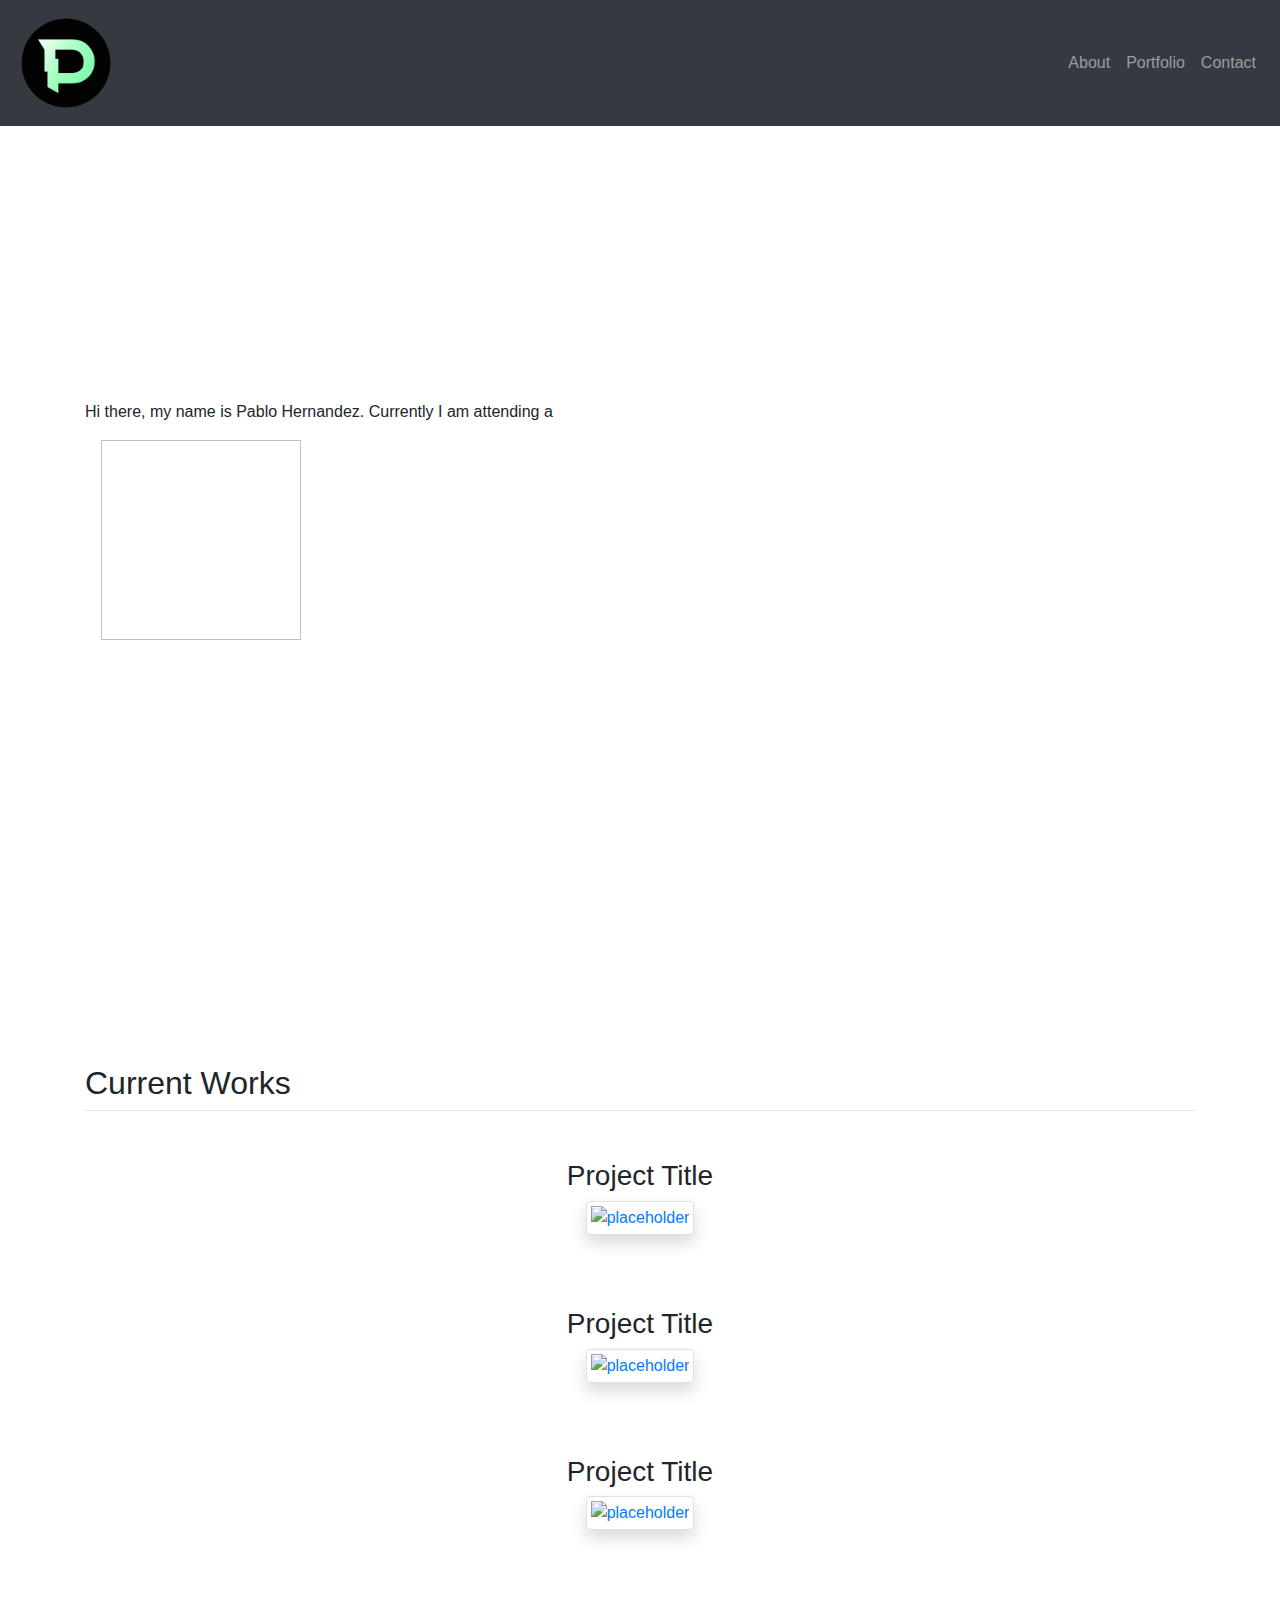
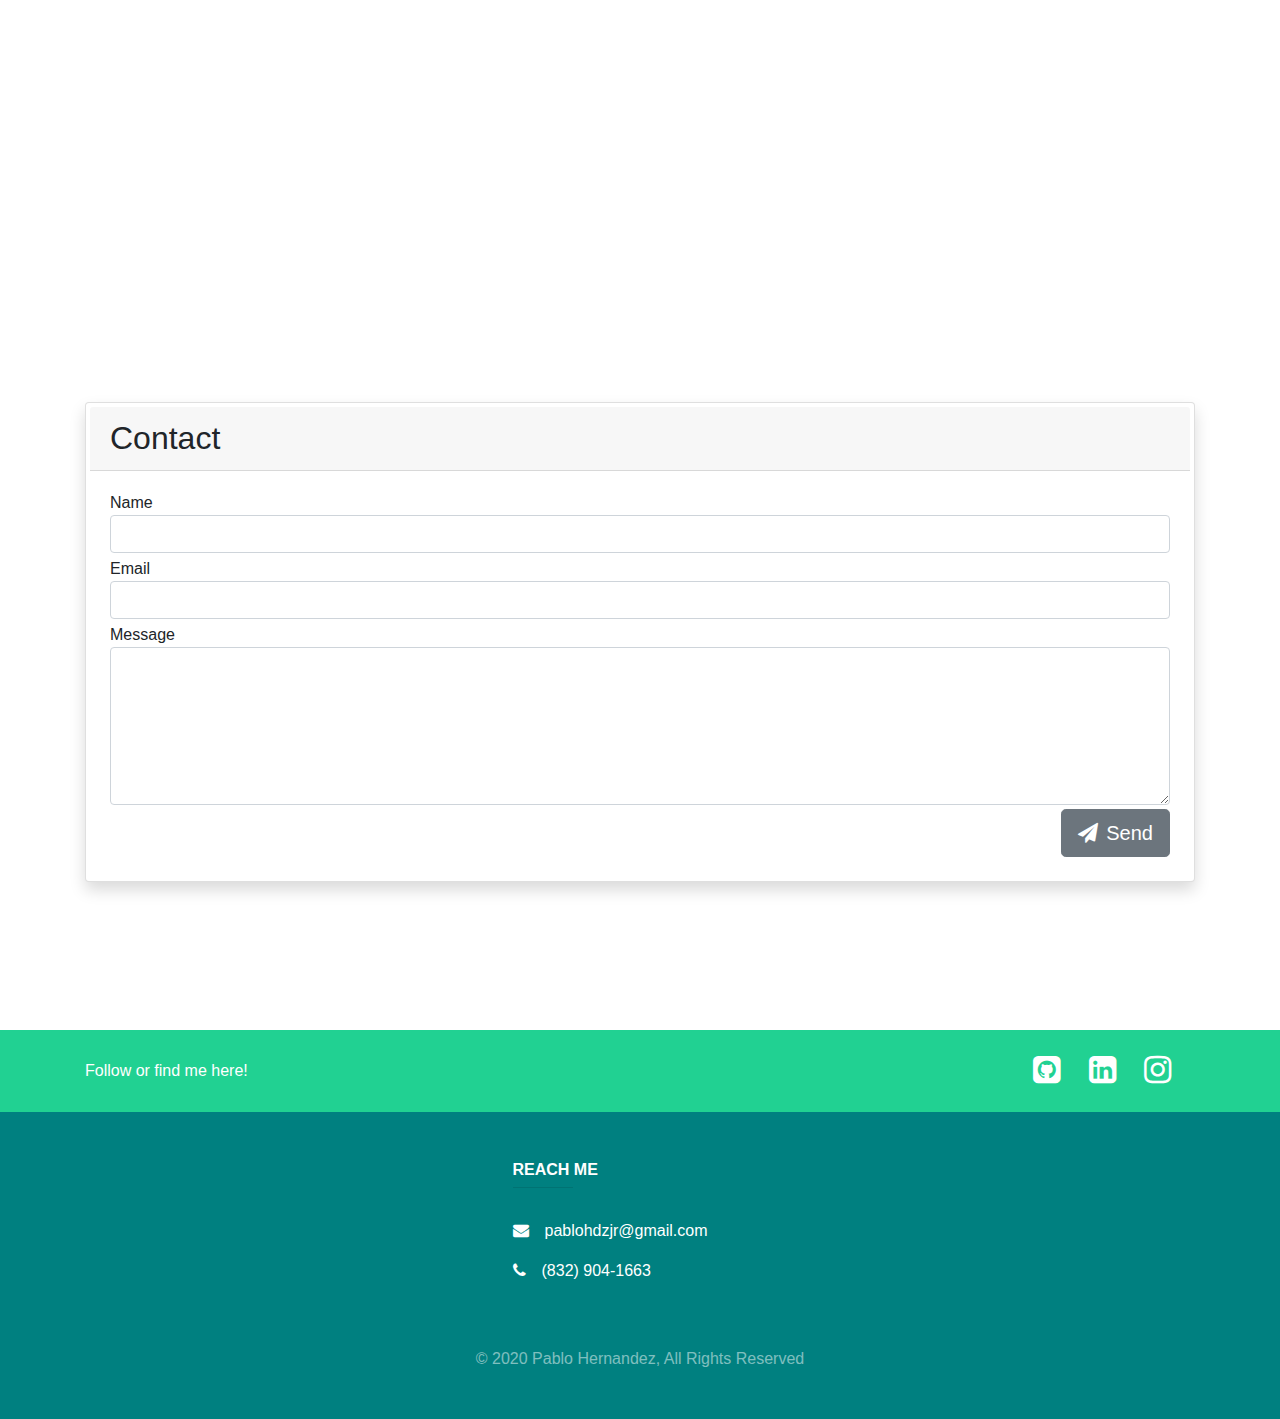
==== index.html @ 31ab71a1 "logo added to page" ====
<!DOCTYPE html>
<html lang="en">
  <head>
    <meta charset="UTF-8" />
    <meta name="viewport" content="width=device-width, initial-scale=1.0" />
    <title>Pablo Hernandez | Portfolio</title>
    <link
      rel="stylesheet"
      href="https://stackpath.bootstrapcdn.com/bootstrap/4.4.1/css/bootstrap.min.css"
      integrity="sha384-Vkoo8x4CGsO3+Hhxv8T/Q5PaXtkKtu6ug5TOeNV6gBiFeWPGFN9MuhOf23Q9Ifjh"
      crossorigin="anonymous"
    />
    <link
      rel="stylesheet"
      href="https://stackpath.bootstrapcdn.com/font-awesome/4.7.0/css/font-awesome.min.css"
    />
    <link href="assets/style.css" rel="stylesheet" />
  </head>

  <body>
    <!-- Navigation Bar Section -->

    <nav class="navbar navbar-expand-md navbar-dark bg-dark fixed-top">
      <a class="navbar-brand" href="#">
        <img src="assets/pablo-logo.png" style="width: 100px; height: 100px;" />
      </a>
      <button
        class="navbar-toggler"
        type="button"
        data-toggle="collapse"
        data-target="#navBarContent"
      >
        <span class="navbar-toggler-icon"></span>
      </button>
      <div class="collapse navbar-collapse" id="navBarContent">
        <ul class="navbar-nav ml-auto">
          <li class="nav-item">
            <a class="nav-link" href="#about">About</a>
          </li>
          <li class="navbar-item">
            <a class="nav-link" href="#portfolio">Portfolio</a>
          </li>
          <li class="navbar-item">
            <a class="nav-link" href="#contact">Contact</a>
          </li>
        </ul>
      </div>
    </nav>

    <!-- About Me Section -->
    <section class="container" id="about">
      <div class="row">
        <div class="col-sm-12 col-md-6 col-lg-6">
          <p>
            Hi there, my name is Pablo Hernandez. Currently I am attending a
          </p>
        </div>
        <div class="col-sm-12 col-md-6 col-lg-6 ml-3">
          <img style="width: 200px; height: 200px;" />
        </div>
      </div>
    </section>

    <!-- Portfolio Section -->
    <section class="container" id="portfolio">
      <h2 class="text-left text-lg-left mt-4 mb-0">
        Current Works
      </h2>
      <hr class="mt-2 mb-5" />
      <div class="row text-center text-lg left">
        <div class="col-lg-12 col-12">
          <h3>Project Title</h3>
          <a href="#" class="d-block mb-4 h-100">
            <img
              class="img-fluid img-thumbnail shadow p-1 mb-5 bg-white rounded"
              src="https://images.unsplash.com/photo-1559311648-addd6af95dd4?ixlib=rb-1.2.1&ixid=eyJhcHBfaWQiOjEyMDd9&auto=format&fit=crop&w=2100&q=80"
              alt="placeholder"
            />
          </a>
        </div>
        <div class="col-lg-12 col-12">
          <h3>Project Title</h3>
          <a href="#" class="d-block mb-4 h-100">
            <img
              class="img-fluid img-thumbnail shadow p-1 mb-5 bg-white rounded"
              src="https://images.unsplash.com/photo-1559311648-addd6af95dd4?ixlib=rb-1.2.1&ixid=eyJhcHBfaWQiOjEyMDd9&auto=format&fit=crop&w=2100&q=80"
              alt="placeholder"
            />
          </a>
        </div>
        <div class="col-lg-12 col-12">
          <h3>Project Title</h3>
          <a href="#" class="d-block mb-4 h-100">
            <img
              class="img-fluid img-thumbnail shadow p-1 mb-5 bg-white rounded"
              src="https://images.unsplash.com/photo-1559311648-addd6af95dd4?ixlib=rb-1.2.1&ixid=eyJhcHBfaWQiOjEyMDd9&auto=format&fit=crop&w=2100&q=80"
              alt="placeholder"
            />
          </a>
        </div>
      </div>
    </section>

    <!-- Contact Card  Section -->
    <section
      class="contact container d-block justify-content-center"
      id="contact"
    >
      <div class="card card-outline-secondary shadow p-1 mb-5 bg-white rounded">
        <div class="card-header">
          <h2 class="mb-0">Contact</h2>
        </div>
        <div class="card-body">
          <form class="form" role="form" autocomplete="off">
            <fieldset>
              <label for="name" class="mb-0">Name</label>
              <div class="row mb-1">
                <div class="col-lg-12">
                  <input
                    type="text"
                    name="name"
                    id="name"
                    class="form-control"
                    required=""
                  />
                </div>
              </div>
              <label for="email" class="mb-0">Email</label>
              <div class="row mb-1">
                <div class="col-lg-12">
                  <input
                    type="text"
                    name="email"
                    id="email"
                    class="form-control"
                    required=""
                  />
                </div>
              </div>
              <label for="message" class="mb-0">Message</label>
              <div class="row mb-1">
                <div class="col-lg-12">
                  <textarea
                    rows="6"
                    name="message"
                    id="message"
                    class="form-control"
                    required=""
                  ></textarea>
                </div>
              </div>

              <!-- Submit Button -->
              <button
                type="submit"
                class="btn btn-secondary btn-lg float-right"
              >
                <i class="fa fa-paper-plane mr-2 fa-3"></i>Send
              </button>
            </fieldset>
          </form>
        </div>
      </div>
    </section>

    <!-- Footer Section -->
    <footer class="page-footer font-small blue-grey lighten-5">
      <div style="background-color: #21d192;">
        <div class="container">
          <div class="row py-4 d-flex align-items-center">
            <div
              class="col-md-6 col-lg-5 text-center text-md-left mb-4 mb-md-0"
            >
              <h6 class="mb-0">Follow or find me here!</h6>
            </div>
            <div class="col-md-6 col-lg-7 text-center text-md-right">
              <!-- Github -->
              <a
                class="gh-ic"
                href="https://github.com/medszilla26"
                target="blank"
              >
                <i class="fa fa-github-square mr-4 fa-2x"> </i>
              </a>
              <!--Linkedin -->
              <a
                class="li-ic"
                href="https://www.linkedin.com/in/pablohdzjr"
                target="blank"
              >
                <i class="fa fa-linkedin-square mr-4 fa-2x"> </i>
              </a>
              <!--Instagram-->
              <a
                class="ins-ic"
                href="http://www.instagram.com/medszilla26"
                target="blank"
              >
                <i class="fa fa-instagram mr-4 fa-2x"></i>
              </a>
            </div>
          </div>
        </div>
      </div>

      <!-- Footer Links -->
      <div class="container text-center text-md-left mt-5">
        <div class="row mt-3 dark-grey-text">
          <div class="col-md-4 col-lg-3 col-xl-3 mx-auto mb-md-0 mb-4">
            <h6 class="text-uppercase font-weight-bold">reach me</h6>
            <hr
              class="teal accent-3 mb-4 mt-0 d-inline-block mx-auto"
              style="width: 60px;"
            />
            <!-- Email Address -->
            <p>
              <a class="mailto" href="mailto:pablohdzjr@gmail.com"
                ><i class="fa fa-envelope mr-3"></i>pablohdzjr@gmail.com</a
              >
            </p>
            <!-- Phone Number -->
            <p>
              <a class="tel" href="tel:832-904-1663"
                ><i class="fa fa-phone mr-3"></i>(832) 904-1663</a
              >
            </p>
          </div>
        </div>
      </div>

      <!-- Copyright -->
      <div class="footer-copyright text-center text-white-50 py-5">
        © 2020 Pablo Hernandez, All Rights Reserved
      </div>
      <!-- Copyright -->
    </footer>

    <!-- JavaScript -->
    <script
      src="https://code.jquery.com/jquery-3.2.1.slim.min.js"
      integrity="sha384-KJ3o2DKtIkvYIK3UENzmM7KCkRr/rE9/Qpg6aAZGJwFDMVNA/GpGFF93hXpG5KkN"
      crossorigin="anonymous"
    ></script>
    <script
      src="https://cdn.jsdelivr.net/npm/popper.js@1.16.0/dist/umd/popper.min.js"
      integrity="sha384-Q6E9RHvbIyZFJoft+2mJbHaEWldlvI9IOYy5n3zV9zzTtmI3UksdQRVvoxMfooAo"
      crossorigin="anonymous"
    ></script>
    <script
      src="https://stackpath.bootstrapcdn.com/bootstrap/4.4.1/js/bootstrap.min.js"
      integrity="sha384-wfSDF2E50Y2D1uUdj0O3uMBJnjuUD4Ih7YwaYd1iqfktj0Uod8GCExl3Og8ifwB6"
      crossorigin="anonymous"
    ></script>
  </body>
</html>
---- assets/style.css ----
html {
  scroll-behavior: smooth;
}

body {
  padding-top: 200px;
}

footer {
  background-color: teal;
  color: white;
}

section {
  padding-top: 200px;
  padding-bottom: 200px;
}

.gh-ic,
.li-ic,
.ins-ic,
.mailto,
.tel {
  color: inherit;
}
.gh-ic:hover,
.li-ic:hover,
.ins-ic:hover,
.mailto:hover,
.tel:hover {
  color: white;
  text-decoration: none;
  cursor: pointer;
}

button {
}

button:hover {
}

.contact {
  padding-bottom: 100px;
}
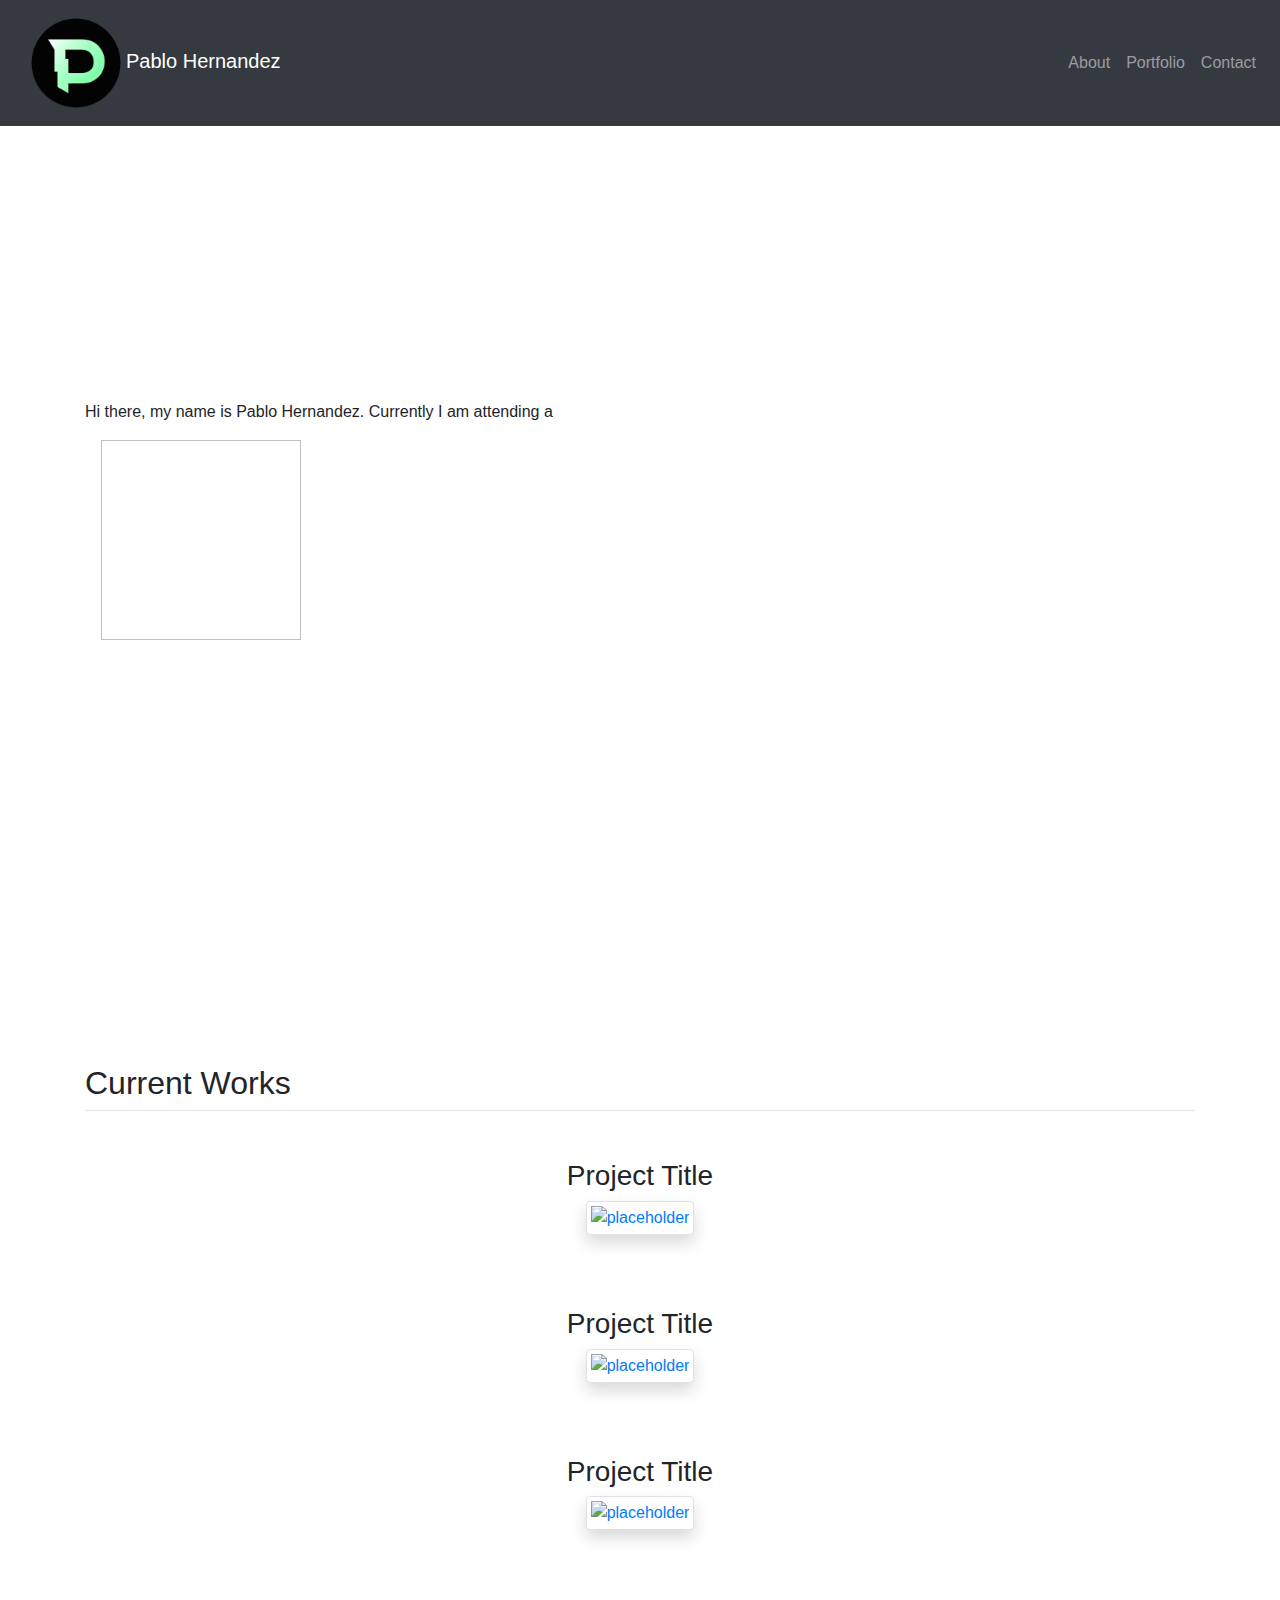
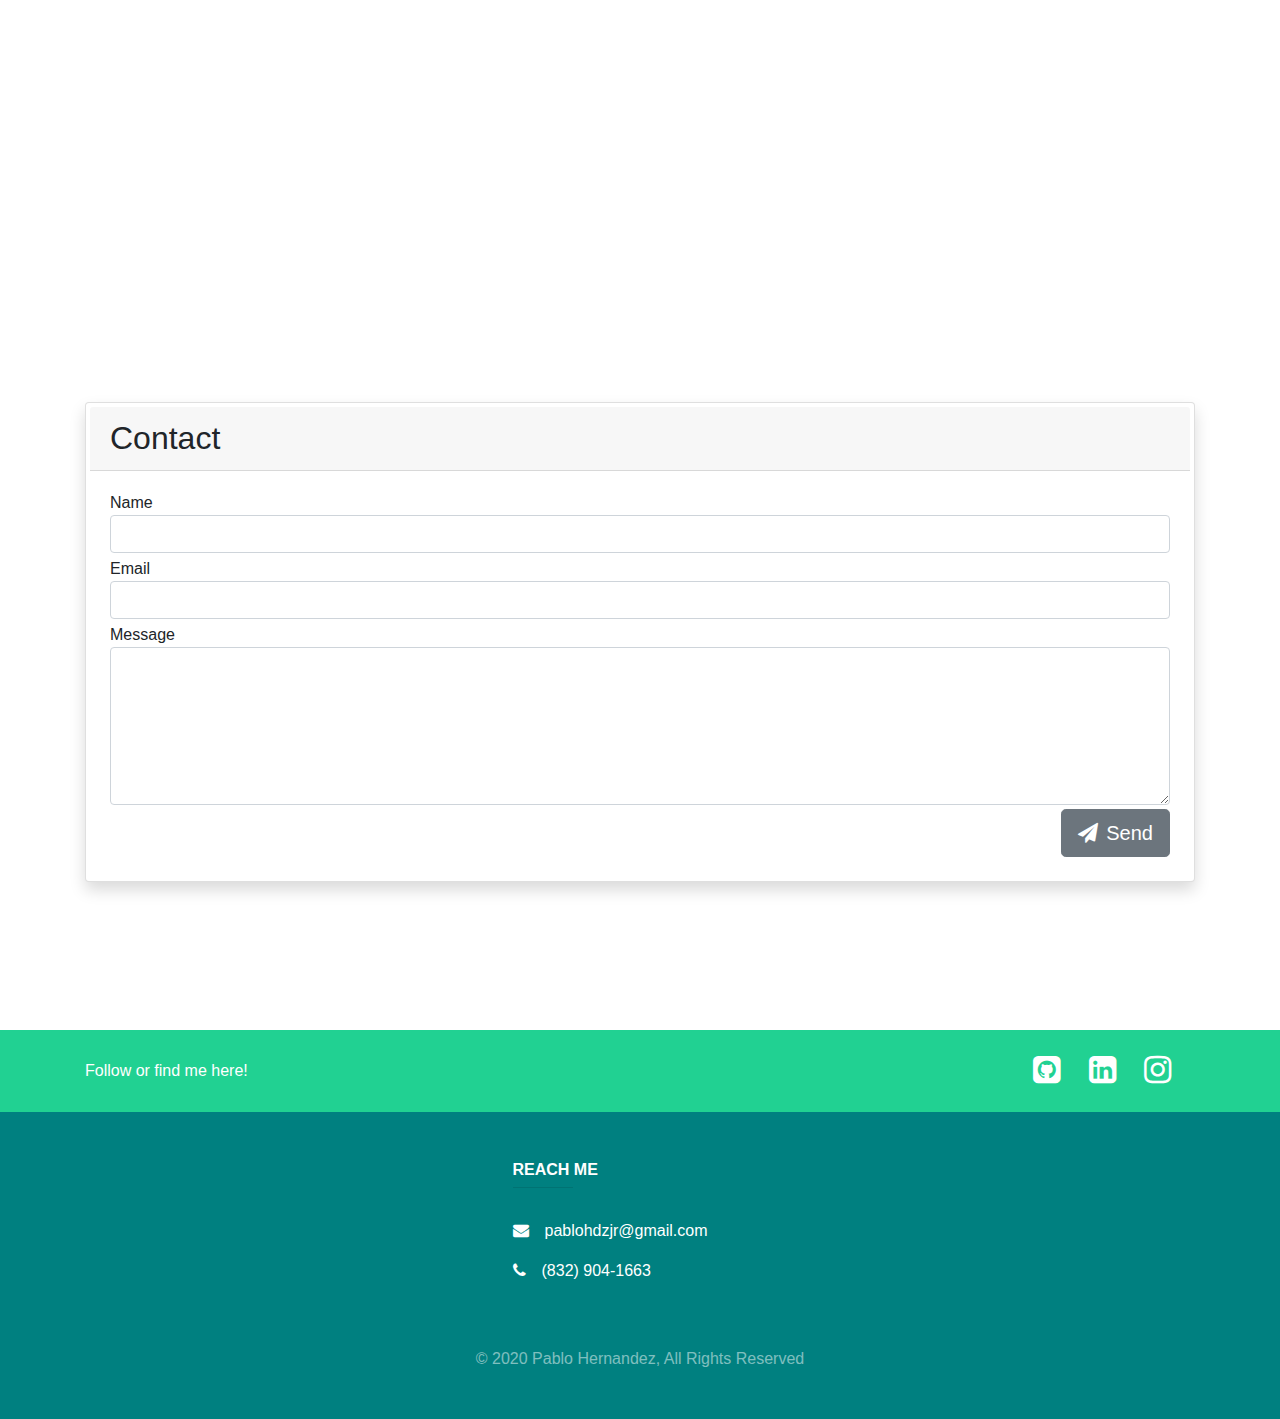
==== commit fd4a38c6: "added favicon" ====
--- a/index.html
+++ b/index.html
@@ -4,6 +4,7 @@
     <meta charset="UTF-8" />
     <meta name="viewport" content="width=device-width, initial-scale=1.0" />
     <title>Pablo Hernandez | Portfolio</title>
+    <link rel="shortcut icon" type="image/x-icon" href="assets/favicon.ico" />
     <link
       rel="stylesheet"
       href="https://stackpath.bootstrapcdn.com/bootstrap/4.4.1/css/bootstrap.min.css"
@@ -22,7 +23,7 @@
 
     <nav class="navbar navbar-expand-md navbar-dark bg-dark fixed-top">
       <a class="navbar-brand" href="#">
-        <img src="assets/pablo-logo.png" style="width: 100px; height: 100px;" />
+        <img src="assets/pablo-logo.png" class="logo" />Pablo Hernandez
       </a>
       <button
         class="navbar-toggler"
--- a/assets/style.css
+++ b/assets/style.css
@@ -32,7 +32,11 @@
   text-decoration: none;
   cursor: pointer;
 }
-
+.logo {
+  height: 100px;
+  width: 100px;
+  margin-left: 10px;
+}
 button {
 }
 
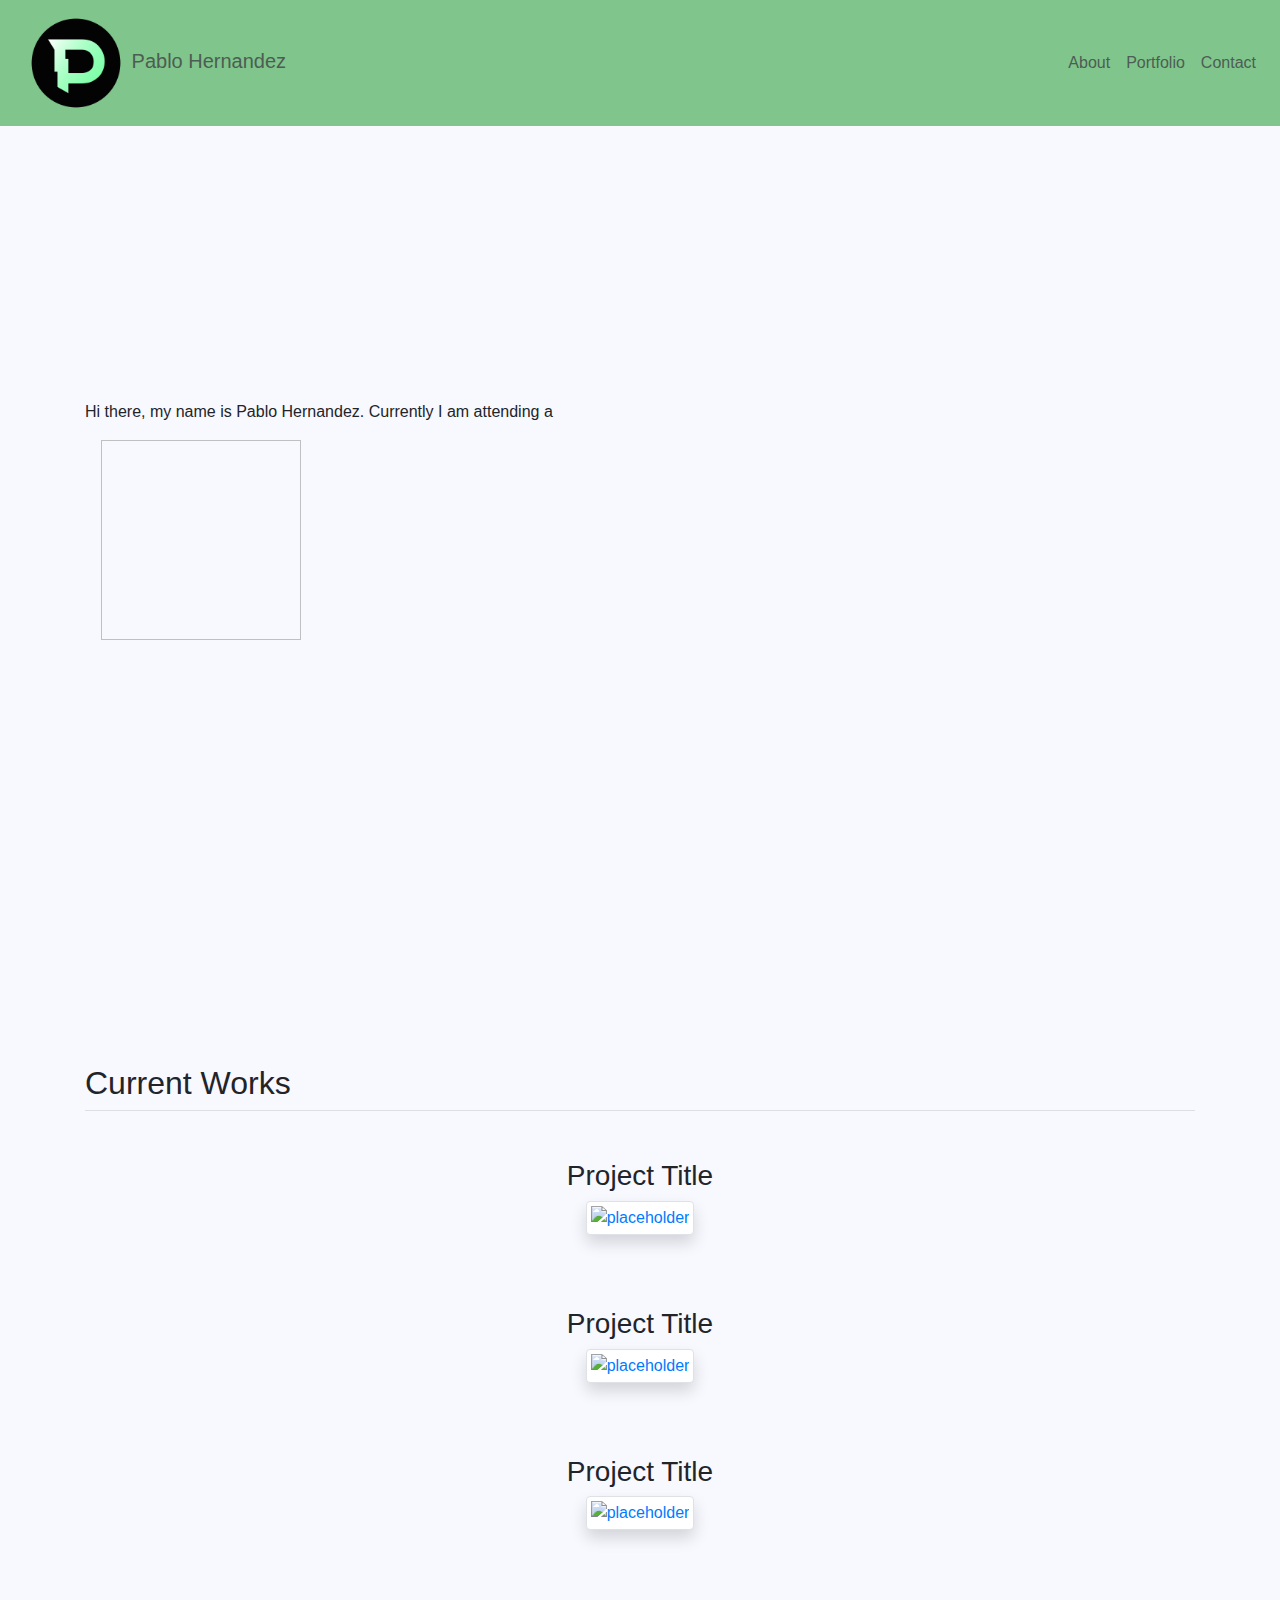
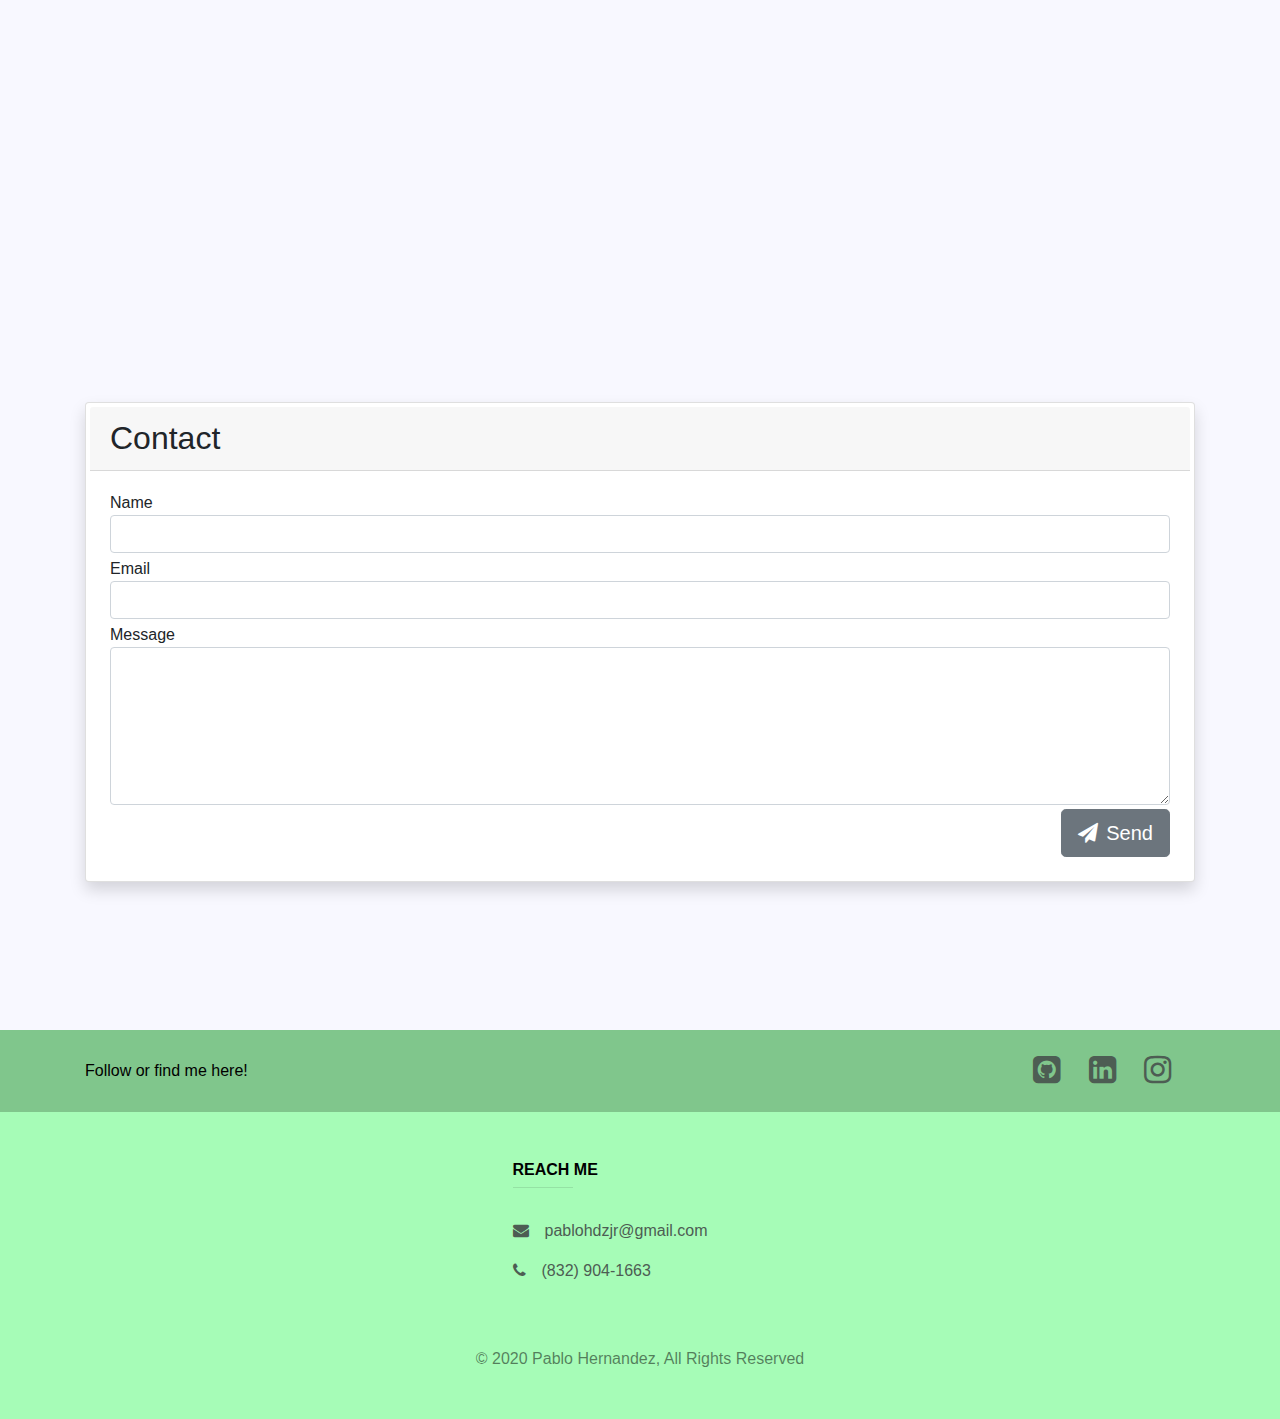
==== commit 8c7e7a09: "changed colors" ====
--- a/index.html
+++ b/index.html
@@ -23,7 +23,7 @@
 
     <nav class="navbar navbar-expand-md navbar-dark bg-dark fixed-top">
       <a class="navbar-brand" href="#">
-        <img src="assets/pablo-logo.png" class="logo" />Pablo Hernandez
+        <img src="assets/pablo-logo.png" class="logo" /> Pablo Hernandez
       </a>
       <button
         class="navbar-toggler"
@@ -166,7 +166,7 @@
 
     <!-- Footer Section -->
     <footer class="page-footer font-small blue-grey lighten-5">
-      <div style="background-color: #21d192;">
+      <div style="background-color: #80c68c;">
         <div class="container">
           <div class="row py-4 d-flex align-items-center">
             <div
@@ -230,7 +230,7 @@
       </div>
 
       <!-- Copyright -->
-      <div class="footer-copyright text-center text-white-50 py-5">
+      <div class="footer-copyright text-center text-black-50 py-5">
         © 2020 Pablo Hernandez, All Rights Reserved
       </div>
       <!-- Copyright -->
--- a/assets/style.css
+++ b/assets/style.css
@@ -4,11 +4,12 @@
 
 body {
   padding-top: 200px;
+  background-color: ghostwhite;
 }
 
 footer {
-  background-color: teal;
-  color: white;
+  background: #a6fcb7;
+  color: black;
 }
 
 section {
@@ -16,33 +17,48 @@
   padding-bottom: 200px;
 }
 
+button {
+}
+
+button:hover {
+}
+
+.nav-link,
+.navbar-brand {
+  color: #4d5d53 !important;
+}
 .gh-ic,
 .li-ic,
 .ins-ic,
 .mailto,
 .tel {
-  color: inherit;
+  color: #4d5d53;
 }
+.nav-link:hover,
+.navbar-brand:hover,
 .gh-ic:hover,
 .li-ic:hover,
-.ins-ic:hover,
+.ins-ic:hover {
+  color: #a6fcb7 !important;
+  text-decoration: none;
+  cursor: pointer;
+}
+
 .mailto:hover,
 .tel:hover {
-  color: white;
-  text-decoration: none;
-  cursor: pointer;
+  color: #4d5d53;
 }
 .logo {
   height: 100px;
   width: 100px;
   margin-left: 10px;
 }
-button {
-}
-
-button:hover {
-}
 
 .contact {
   padding-bottom: 100px;
 }
+
+/* Bootstrap Overrides */
+.bg-dark {
+  background: #80c68c !important;
+}
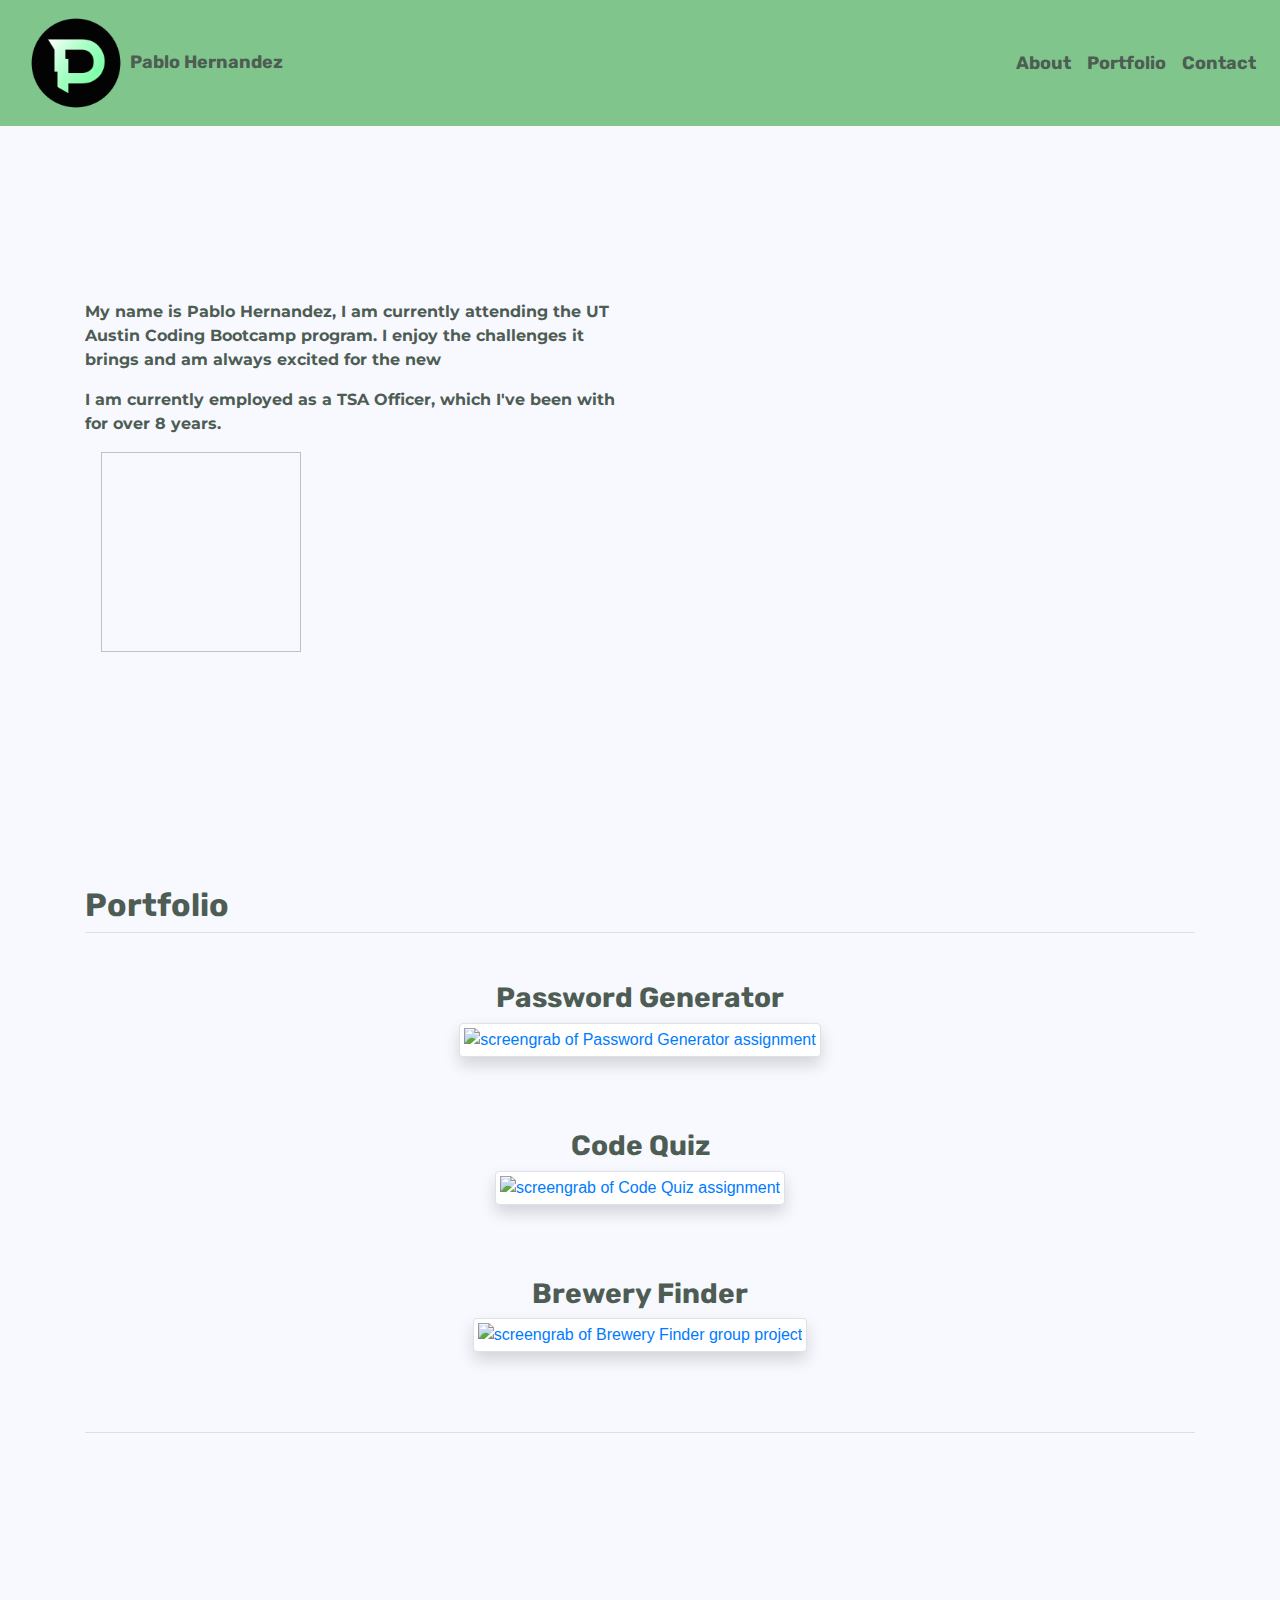
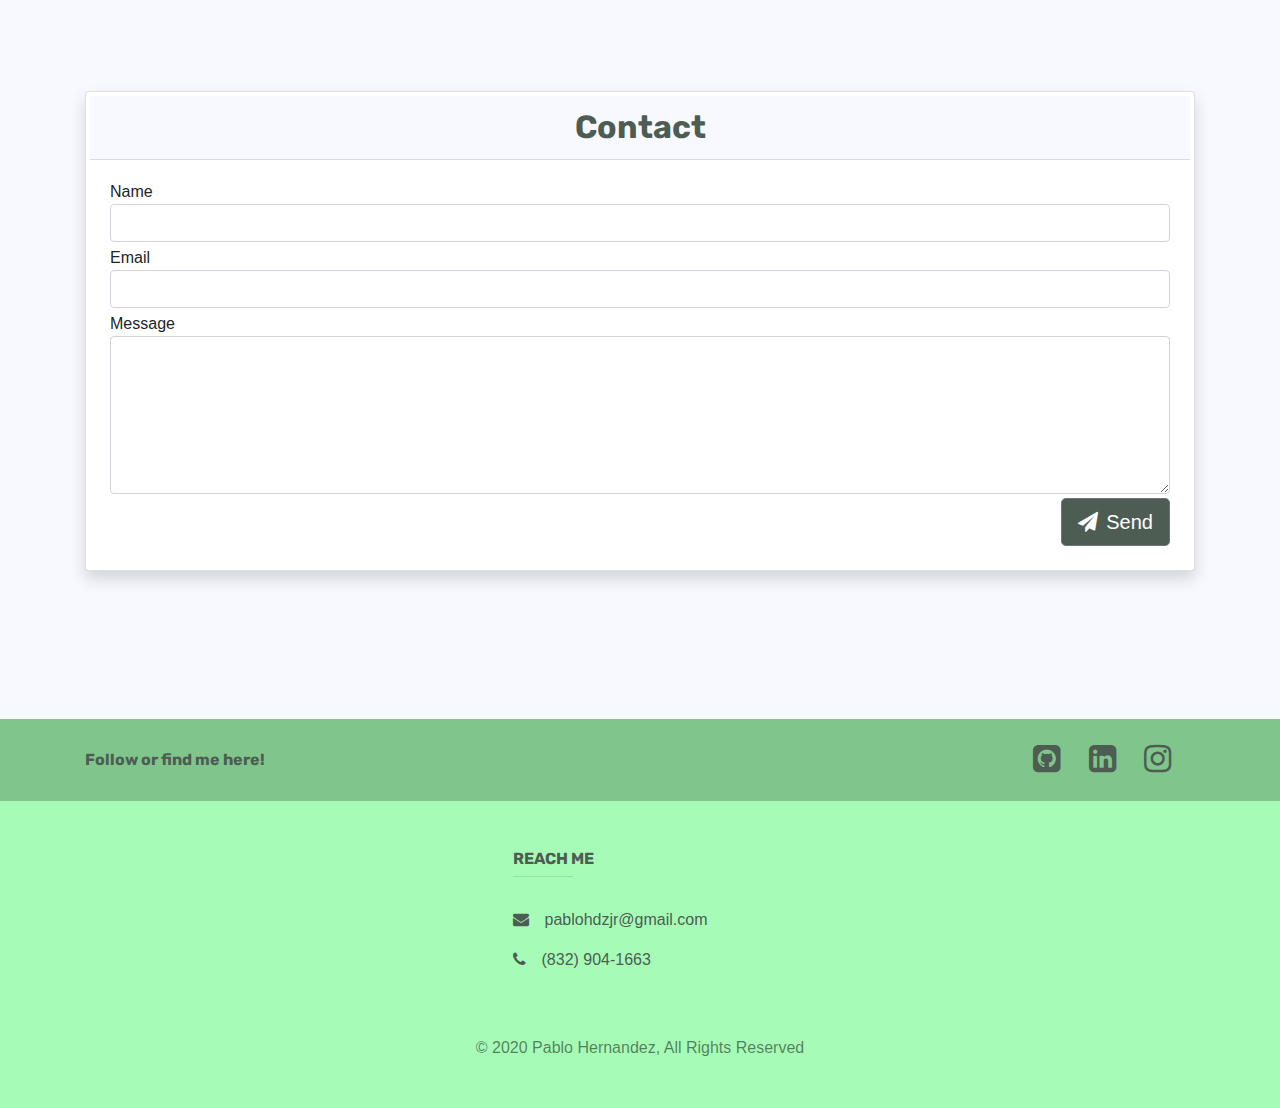
==== commit 462f77f3: "changed fonts, card divider color" ====
--- a/index.html
+++ b/index.html
@@ -11,6 +11,11 @@
       integrity="sha384-Vkoo8x4CGsO3+Hhxv8T/Q5PaXtkKtu6ug5TOeNV6gBiFeWPGFN9MuhOf23Q9Ifjh"
       crossorigin="anonymous"
     />
+
+    <link
+      href="https://fonts.googleapis.com/css2?family=Montserrat&family=Rubik&display=swap"
+      rel="stylesheet"
+    />
     <link
       rel="stylesheet"
       href="https://stackpath.bootstrapcdn.com/font-awesome/4.7.0/css/font-awesome.min.css"
@@ -31,7 +36,7 @@
         data-toggle="collapse"
         data-target="#navBarContent"
       >
-        <span class="navbar-toggler-icon"></span>
+        <span class="navbar-toggler-icon"> </span>
       </button>
       <div class="collapse navbar-collapse" id="navBarContent">
         <ul class="navbar-nav ml-auto">
@@ -51,9 +56,15 @@
     <!-- About Me Section -->
     <section class="container" id="about">
       <div class="row">
-        <div class="col-sm-12 col-md-6 col-lg-6">
+        <div class="col-sm-12 col-md-6 col-lg-6 about">
           <p>
-            Hi there, my name is Pablo Hernandez. Currently I am attending a
+            My name is Pablo Hernandez, I am currently attending the UT Austin
+            Coding Bootcamp program. I enjoy the challenges it brings and am
+            always excited for the new
+          </p>
+          <p>
+            I am currently employed as a TSA Officer, which I've been with for
+            over 8 years.
           </p>
         </div>
         <div class="col-sm-12 col-md-6 col-lg-6 ml-3">
@@ -64,42 +75,55 @@
 
     <!-- Portfolio Section -->
     <section class="container" id="portfolio">
-      <h2 class="text-left text-lg-left mt-4 mb-0">
-        Current Works
+      <h2 class="text-center text-lg-left mt-4 mb-0">
+        Portfolio
       </h2>
       <hr class="mt-2 mb-5" />
       <div class="row text-center text-lg left">
         <div class="col-lg-12 col-12">
-          <h3>Project Title</h3>
-          <a href="#" class="d-block mb-4 h-100">
+          <h3>Password Generator</h3>
+          <a
+            href="https://medszilla26.github.io/password-generator/"
+            class="d-block mb-4 h-100"
+            target="blank"
+          >
             <img
               class="img-fluid img-thumbnail shadow p-1 mb-5 bg-white rounded"
-              src="https://images.unsplash.com/photo-1559311648-addd6af95dd4?ixlib=rb-1.2.1&ixid=eyJhcHBfaWQiOjEyMDd9&auto=format&fit=crop&w=2100&q=80"
-              alt="placeholder"
+              src="assets/PasswordGenerator.png"
+              alt="screengrab of Password Generator assignment"
             />
           </a>
         </div>
         <div class="col-lg-12 col-12">
-          <h3>Project Title</h3>
-          <a href="#" class="d-block mb-4 h-100">
+          <h3>Code Quiz</h3>
+          <a
+            href="https://medszilla26.github.io/timed-code-quiz/"
+            class="d-block mb-4 h-100"
+            target="blank"
+          >
             <img
               class="img-fluid img-thumbnail shadow p-1 mb-5 bg-white rounded"
-              src="https://images.unsplash.com/photo-1559311648-addd6af95dd4?ixlib=rb-1.2.1&ixid=eyJhcHBfaWQiOjEyMDd9&auto=format&fit=crop&w=2100&q=80"
-              alt="placeholder"
+              src="assets/CodeQuiz.png"
+              alt="screengrab of Code Quiz assignment"
             />
           </a>
         </div>
         <div class="col-lg-12 col-12">
-          <h3>Project Title</h3>
-          <a href="#" class="d-block mb-4 h-100">
+          <h3>Brewery Finder</h3>
+          <a
+            href="https://brandonejenkins.github.io/Beer-Finder/"
+            class="d-block mb-4 h-100"
+            target="blank"
+          >
             <img
               class="img-fluid img-thumbnail shadow p-1 mb-5 bg-white rounded"
-              src="https://images.unsplash.com/photo-1559311648-addd6af95dd4?ixlib=rb-1.2.1&ixid=eyJhcHBfaWQiOjEyMDd9&auto=format&fit=crop&w=2100&q=80"
-              alt="placeholder"
+              src="assets/BrewFinder.png"
+              alt="screengrab of Brewery Finder group project"
             />
           </a>
         </div>
       </div>
+      <hr class="mt-2 mb-5" />
     </section>
 
     <!-- Contact Card  Section -->
@@ -109,7 +133,7 @@
     >
       <div class="card card-outline-secondary shadow p-1 mb-5 bg-white rounded">
         <div class="card-header">
-          <h2 class="mb-0">Contact</h2>
+          <h2 class="text-center mb-0">Contact</h2>
         </div>
         <div class="card-body">
           <form class="form" role="form" autocomplete="off">
--- a/assets/style.css
+++ b/assets/style.css
@@ -1,10 +1,25 @@
+/* font-family: 'Montserrat', sans-serif;
+font-family: 'Rubik', sans-serif; */
 html {
   scroll-behavior: smooth;
 }
 
 body {
-  padding-top: 200px;
+  padding-top: 100px;
   background-color: ghostwhite;
+}
+
+h2,
+h3,
+h6 {
+  font-family: "Rubik", sans-serif;
+  color: #4d5d53;
+  font-weight: bold;
+}
+.about {
+  font-family: "Montserrat", sans-serif;
+  font-weight: bold;
+  color: #4d5d53;
 }
 
 footer {
@@ -14,18 +29,24 @@
 
 section {
   padding-top: 200px;
-  padding-bottom: 200px;
+  padding-bottom: 10px;
 }
 
-button {
+.btn {
+  background-color: #4d5d53;
 }
 
-button:hover {
+.btn:hover {
+  background-color: #80c68c;
+  outline-color: none;
 }
 
 .nav-link,
 .navbar-brand {
   color: #4d5d53 !important;
+  font-family: "Rubik", sans-serif;
+  font-weight: bold;
+  font-size: 18px;
 }
 .gh-ic,
 .li-ic,
@@ -35,7 +56,6 @@
   color: #4d5d53;
 }
 .nav-link:hover,
-.navbar-brand:hover,
 .gh-ic:hover,
 .li-ic:hover,
 .ins-ic:hover {
@@ -48,6 +68,7 @@
 .tel:hover {
   color: #4d5d53;
 }
+
 .logo {
   height: 100px;
   width: 100px;
@@ -62,3 +83,6 @@
 .bg-dark {
   background: #80c68c !important;
 }
+.card-header {
+  background-color: ghostwhite !important;
+}
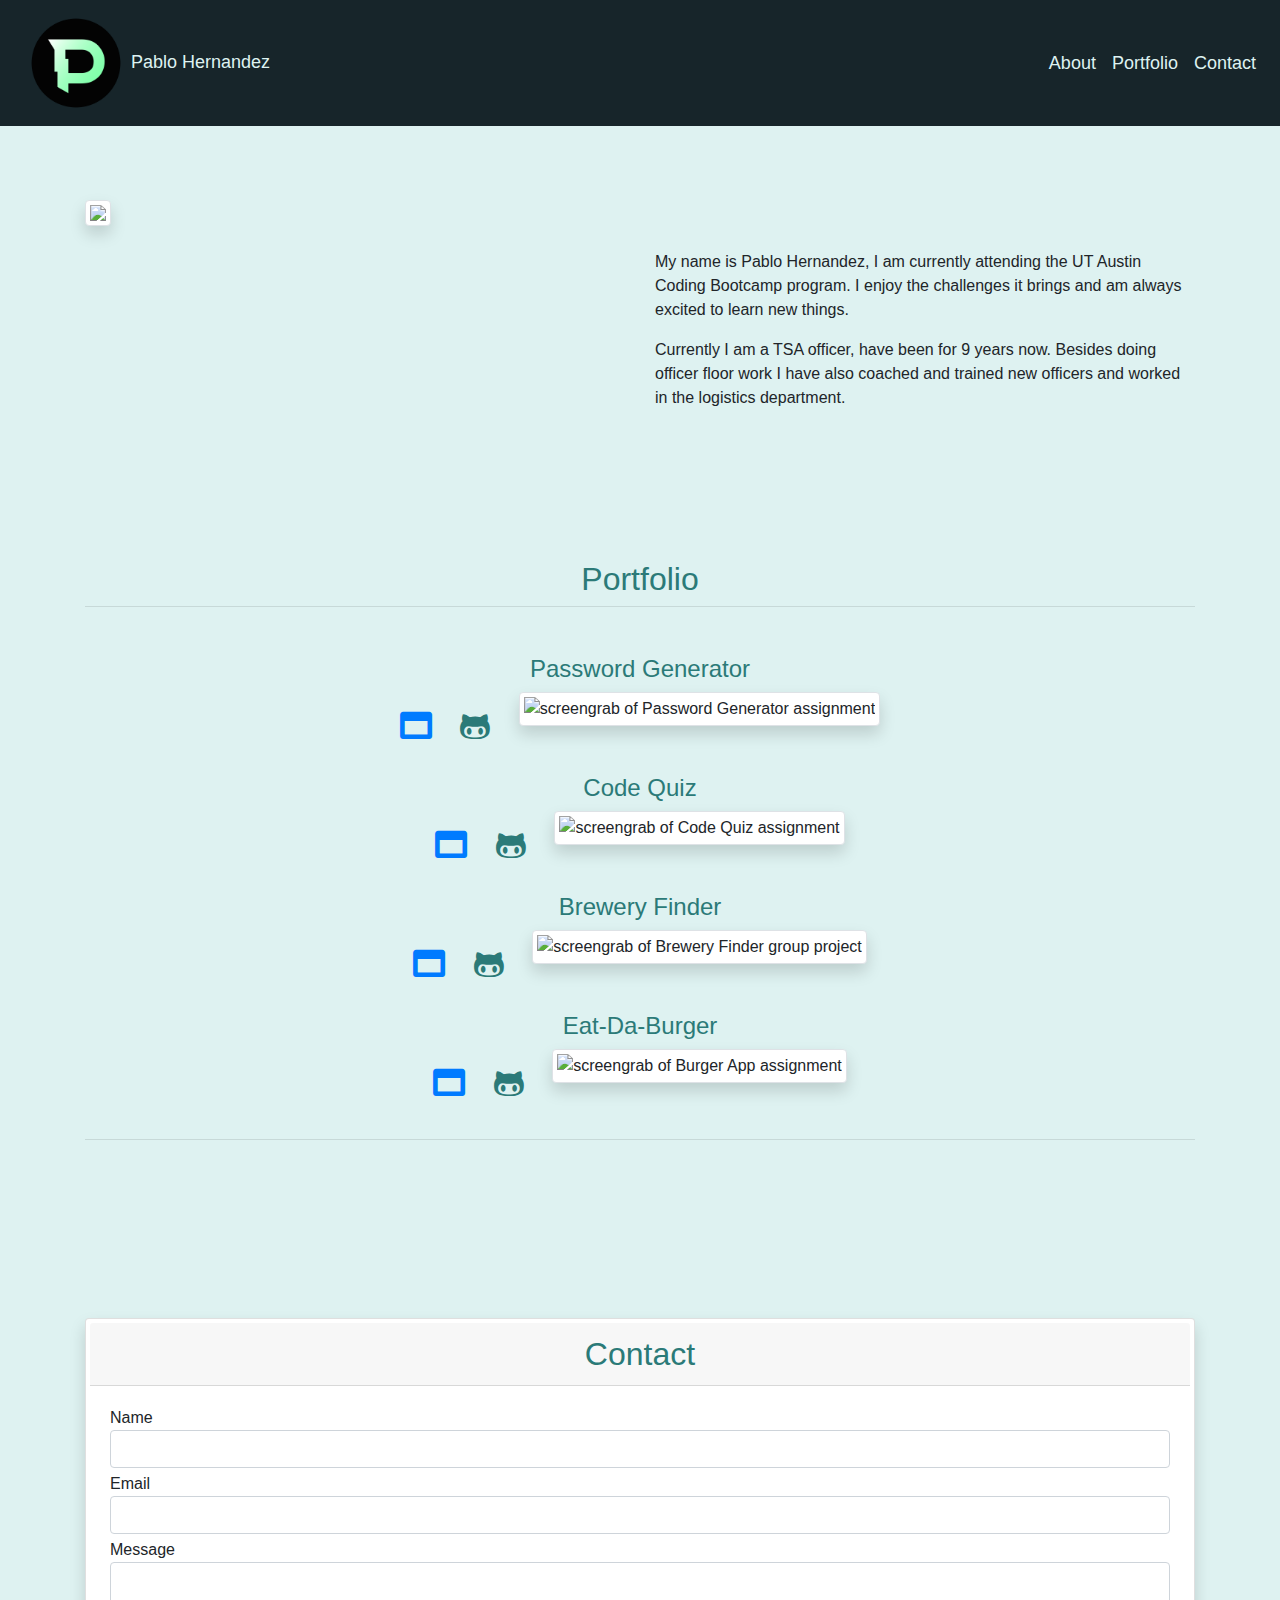
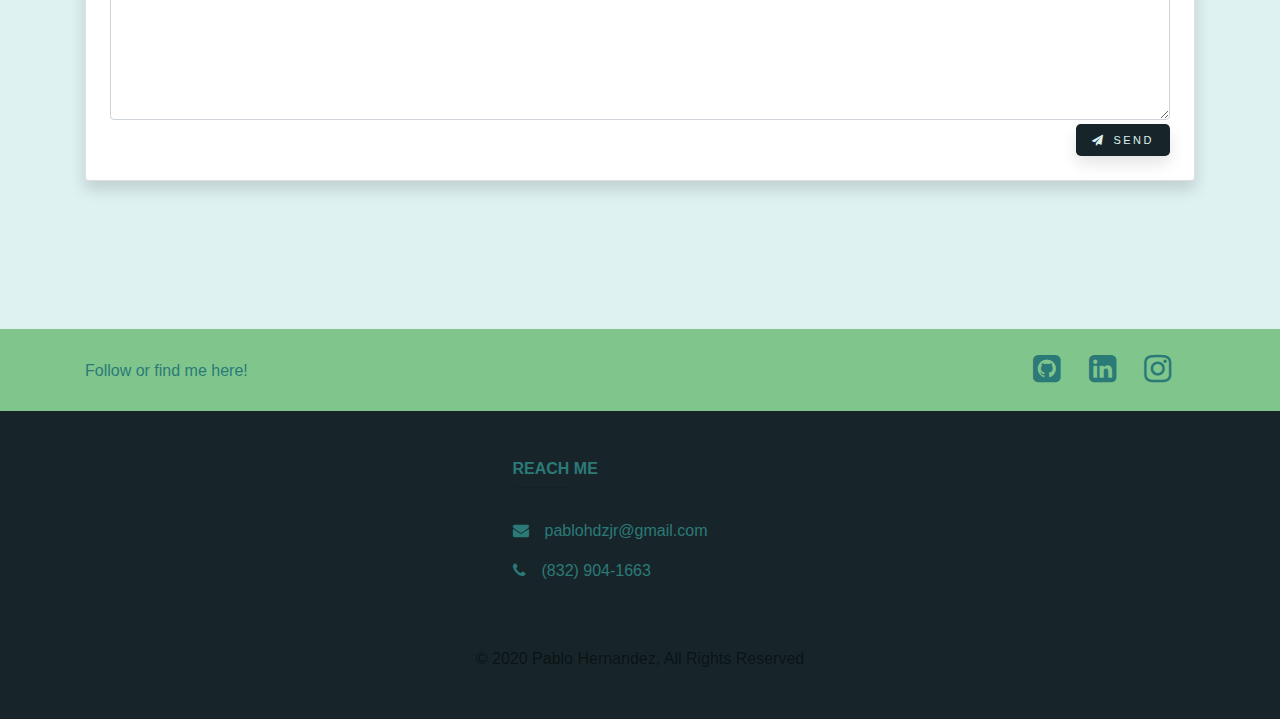
==== commit 7381198f: "finished styling and indexv2" ====
--- a/index.html
+++ b/index.html
@@ -56,71 +56,122 @@
     <!-- About Me Section -->
     <section class="container" id="about">
       <div class="row">
+        <div class="col-sm-12 col-md-6 col-lg-6">
+          <img
+            class="img-thumbnail shadow bg-white rounded"
+            src="assets/headshot.jpg"
+          />
+        </div>
+
         <div class="col-sm-12 col-md-6 col-lg-6 about">
           <p>
             My name is Pablo Hernandez, I am currently attending the UT Austin
             Coding Bootcamp program. I enjoy the challenges it brings and am
-            always excited for the new
+            always excited to learn new things.
           </p>
           <p>
-            I am currently employed as a TSA Officer, which I've been with for
-            over 8 years.
+            Currently I am a TSA officer, have been for 9 years now. Besides
+            doing officer floor work I have also coached and trained new
+            officers and worked in the logistics department.
           </p>
-        </div>
-        <div class="col-sm-12 col-md-6 col-lg-6 ml-3">
-          <img style="width: 200px; height: 200px;" />
         </div>
       </div>
     </section>
 
     <!-- Portfolio Section -->
     <section class="container" id="portfolio">
-      <h2 class="text-center text-lg-left mt-4 mb-0">
+      <h2 class="text-center mt-4 mb-0">
         Portfolio
       </h2>
       <hr class="mt-2 mb-5" />
       <div class="row text-center text-lg left">
         <div class="col-lg-12 col-12">
-          <h3>Password Generator</h3>
-          <a
+          <h4>Password Generator</h4>
+          <a
+            class="wrld-ic"
             href="https://medszilla26.github.io/password-generator/"
-            class="d-block mb-4 h-100"
-            target="blank"
-          >
-            <img
-              class="img-fluid img-thumbnail shadow p-1 mb-5 bg-white rounded"
-              src="assets/PasswordGenerator.png"
-              alt="screengrab of Password Generator assignment"
-            />
-          </a>
+            target="blank"
+          >
+            <i class="fa fa-window-maximize mr-4 fa-2x"> </i>
+          </a>
+          <a
+            class="gh-ic"
+            href="https://github.com/medszilla26/password-generator"
+            target="blank"
+          >
+            <i class="fa fa-github-alt mr-4 fa-2x"> </i>
+          </a>
+          <img
+            class="img-fluid img-thumbnail shadow p-1 mb-5 bg-white rounded"
+            src="assets/PasswordGenerator.png"
+            alt="screengrab of Password Generator assignment"
+          />
         </div>
         <div class="col-lg-12 col-12">
-          <h3>Code Quiz</h3>
-          <a
+          <h4>Code Quiz</h4>
+          <a
+            class="wrld-ic"
             href="https://medszilla26.github.io/timed-code-quiz/"
-            class="d-block mb-4 h-100"
-            target="blank"
-          >
-            <img
-              class="img-fluid img-thumbnail shadow p-1 mb-5 bg-white rounded"
-              src="assets/CodeQuiz.png"
-              alt="screengrab of Code Quiz assignment"
-            />
-          </a>
+            target="blank"
+          >
+            <i class="fa fa-window-maximize mr-4 fa-2x"> </i>
+          </a>
+          <a
+            class="gh-ic"
+            href=" https://github.com/medszilla26/timed-code-quiz"
+            target="blank"
+          >
+            <i class="fa fa-github-alt mr-4 fa-2x"> </i>
+          </a>
+          <img
+            class="img-fluid img-thumbnail shadow p-1 mb-5 bg-white rounded"
+            src="assets/CodeQuiz.png"
+            alt="screengrab of Code Quiz assignment"
+          />
         </div>
         <div class="col-lg-12 col-12">
-          <h3>Brewery Finder</h3>
-          <a
+          <h4>Brewery Finder</h4>
+          <a
+            class="wrld-ic"
             href="https://brandonejenkins.github.io/Beer-Finder/"
-            class="d-block mb-4 h-100"
-            target="blank"
-          >
-            <img
-              class="img-fluid img-thumbnail shadow p-1 mb-5 bg-white rounded"
-              src="assets/BrewFinder.png"
-              alt="screengrab of Brewery Finder group project"
-            />
-          </a>
+            target="blank"
+          >
+            <i class="fa fa-window-maximize mr-4 fa-2x"> </i>
+          </a>
+          <a
+            class="gh-ic"
+            href="https://github.com/BrandonEJenkins/Beer-Finder/tree/pablo"
+            target="blank"
+          >
+            <i class="fa fa-github-alt mr-4 fa-2x"> </i>
+          </a>
+          <img
+            class="img-fluid img-thumbnail shadow p-1 mb-5 bg-white rounded"
+            src="assets/BrewFinder.png"
+            alt="screengrab of Brewery Finder group project"
+          />
+        </div>
+        <div class="col-lg-12 col-12">
+          <h4>Eat-Da-Burger</h4>
+          <a
+            class="wrld-ic"
+            href="https://fierce-eyrie-21522.herokuapp.com/"
+            target="blank"
+          >
+            <i class="fa fa-window-maximize mr-4 fa-2x"> </i>
+          </a>
+          <a
+            class="gh-ic"
+            href="https://github.com/medszilla26/eat-da-burger"
+            target="blank"
+          >
+            <i class="fa fa-github-alt mr-4 fa-2x"> </i>
+          </a>
+          <img
+            class="img-fluid img-thumbnail shadow p-1 mb-5 bg-white rounded"
+            src="assets/BurgerApp.png"
+            alt="screengrab of Burger App assignment"
+          />
         </div>
       </div>
       <hr class="mt-2 mb-5" />
@@ -216,11 +267,7 @@
                 <i class="fa fa-linkedin-square mr-4 fa-2x"> </i>
               </a>
               <!--Instagram-->
-              <a
-                class="ins-ic"
-                href="http://www.instagram.com/medszilla26"
-                target="blank"
-              >
+              <a class="ins-ic" href="#" target="blank">
                 <i class="fa fa-instagram mr-4 fa-2x"></i>
               </a>
             </div>
--- a/assets/style.css
+++ b/assets/style.css
@@ -1,72 +1,89 @@
-/* font-family: 'Montserrat', sans-serif;
-font-family: 'Rubik', sans-serif; */
 html {
   scroll-behavior: smooth;
 }
 
 body {
   padding-top: 100px;
-  background-color: ghostwhite;
+  background-color: #def2f1;
 }
 
 h2,
-h3,
+h4,
+h5,
 h6 {
-  font-family: "Rubik", sans-serif;
-  color: #4d5d53;
+  color: #2b7a78;
+}
+
+h5 {
   font-weight: bold;
 }
 .about {
-  font-family: "Montserrat", sans-serif;
-  font-weight: bold;
-  color: #4d5d53;
+  font-weight: normal;
+  padding-top: 50px;
 }
 
 footer {
-  background: #a6fcb7;
-  color: black;
+  background: #17252a;
+  color: #def2f1;
 }
 
 section {
-  padding-top: 200px;
+  padding-top: 100px;
   padding-bottom: 10px;
 }
 
+.btn-sm {
+  margin-right: 6px;
+}
+
 .btn {
-  background-color: #4d5d53;
+  background-color: #17252a;
+  color: #def2f1;
+  font-size: 11px;
+  text-transform: uppercase;
+  letter-spacing: 2.5px;
+  border: none;
+  box-shadow: 0px 8px 15px rgba(0, 0, 0, 0.1);
+  transition: all 0.3s ease 0s;
+  cursor: pointer;
+  outline: none;
 }
 
 .btn:hover {
-  background-color: #80c68c;
-  outline-color: none;
+  background-color: #2b7a78;
+  color: #def2f1;
 }
 
 .nav-link,
 .navbar-brand {
-  color: #4d5d53 !important;
-  font-family: "Rubik", sans-serif;
-  font-weight: bold;
+  color: #def2f1 !important;
+  font-weight: normal;
   font-size: 18px;
 }
+
 .gh-ic,
 .li-ic,
 .ins-ic,
 .mailto,
 .tel {
-  color: #4d5d53;
+  color: #2b7a78;
 }
-.nav-link:hover,
+
 .gh-ic:hover,
 .li-ic:hover,
 .ins-ic:hover {
-  color: #a6fcb7 !important;
+  color: #def2f1 !important;
   text-decoration: none;
   cursor: pointer;
 }
 
+.nav-link:hover {
+  color: #2b7a78 !important;
+}
+
 .mailto:hover,
 .tel:hover {
-  color: #4d5d53;
+  color: #def2f1;
 }
 
 .logo {
@@ -79,10 +96,14 @@
   padding-bottom: 100px;
 }
 
-/* Bootstrap Overrides */
 .bg-dark {
-  background: #80c68c !important;
+  background: #17252a !important;
 }
-.card-header {
-  background-color: ghostwhite !important;
+
+.headshot {
+  width: 100%;
 }
+
+.card {
+  margin-top: 20px;
+}
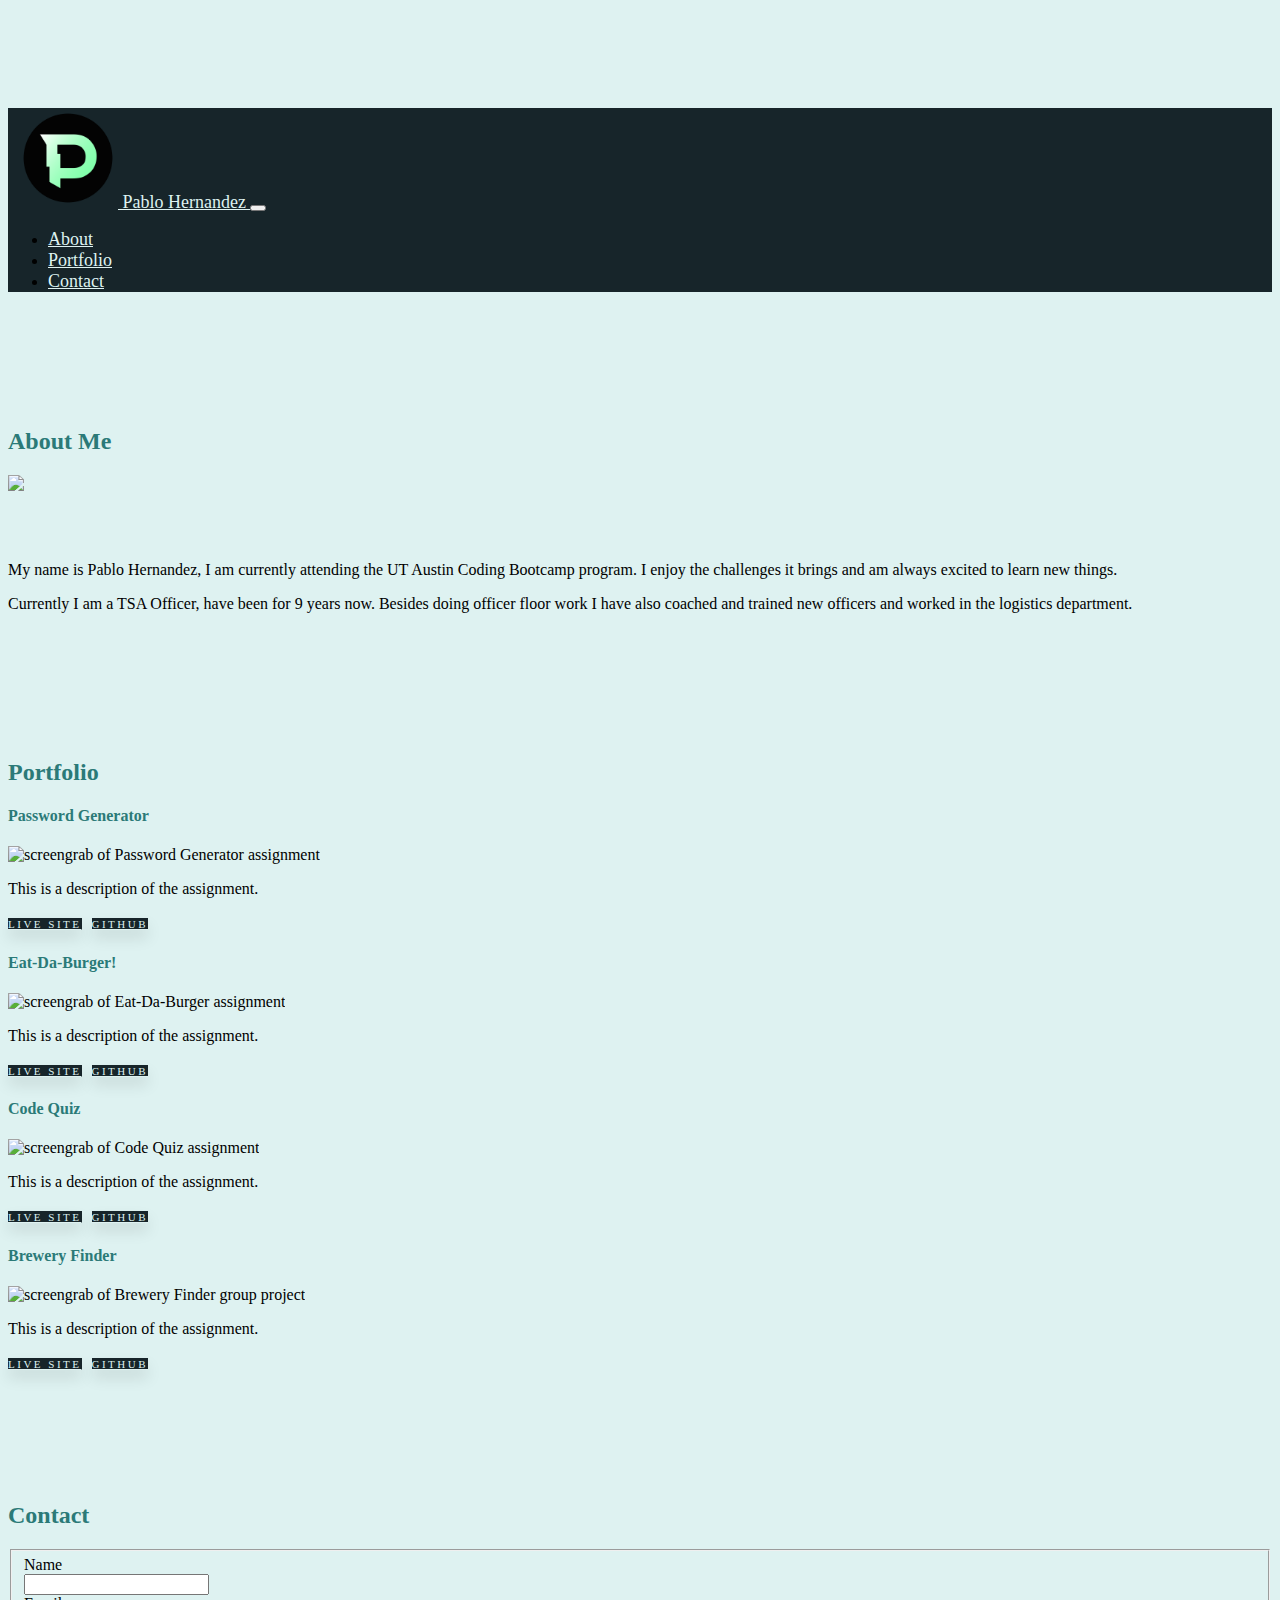
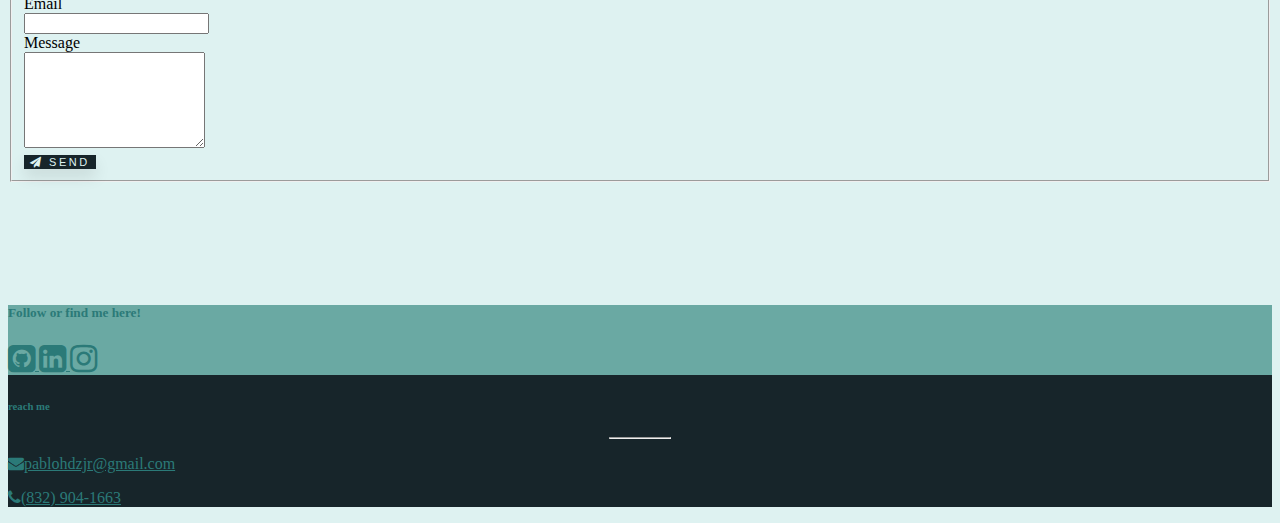
==== commit 5fb52890: "transferred html code from indexv2 to index" ====
--- a/index.html
+++ b/index.html
@@ -7,9 +7,8 @@
     <link rel="shortcut icon" type="image/x-icon" href="assets/favicon.ico" />
     <link
       rel="stylesheet"
-      href="https://stackpath.bootstrapcdn.com/bootstrap/4.4.1/css/bootstrap.min.css"
-      integrity="sha384-Vkoo8x4CGsO3+Hhxv8T/Q5PaXtkKtu6ug5TOeNV6gBiFeWPGFN9MuhOf23Q9Ifjh"
-      crossorigin="anonymous"
+      href="https://stackpath.bootstrapcdn.com/bootswatch/4.5.0/yeti/bootstrap.min.css"
+
     />
 
     <link
@@ -30,284 +29,251 @@
       <a class="navbar-brand" href="#">
         <img src="assets/pablo-logo.png" class="logo" /> Pablo Hernandez
       </a>
-      <button
-        class="navbar-toggler"
-        type="button"
-        data-toggle="collapse"
-        data-target="#navBarContent"
-      >
-        <span class="navbar-toggler-icon"> </span>
-      </button>
-      <div class="collapse navbar-collapse" id="navBarContent">
-        <ul class="navbar-nav ml-auto">
-          <li class="nav-item">
-            <a class="nav-link" href="#about">About</a>
-          </li>
-          <li class="navbar-item">
-            <a class="nav-link" href="#portfolio">Portfolio</a>
-          </li>
-          <li class="navbar-item">
-            <a class="nav-link" href="#contact">Contact</a>
-          </li>
-        </ul>
-      </div>
+    <button class="navbar-toggler" type="button" data-toggle="collapse" data-target="#navBarContent">
+        <span class="navbar-toggler-icon"></span>
+    </button>
+        <div class="collapse navbar-collapse" id="navBarContent">
+            <ul class="navbar-nav ml-auto">
+                <li class="navbar-item">
+                    <a class="nav-link" href="#about">About</a>
+                </li>
+                <li class="navbar-item">
+                    <a class="nav-link" href="#portfolio">Portfolio</a>
+                </li>
+                <li class="navbar-item">
+                    <a class="nav-link" href="#contact">Contact</a>
+                </li>
+            </ul>
+        </div>
     </nav>
-
     <!-- About Me Section -->
     <section class="container" id="about">
-      <div class="row">
-        <div class="col-sm-12 col-md-6 col-lg-6">
-          <img
-            class="img-thumbnail shadow bg-white rounded"
-            src="assets/headshot.jpg"
-          />
-        </div>
-
-        <div class="col-sm-12 col-md-6 col-lg-6 about">
-          <p>
-            My name is Pablo Hernandez, I am currently attending the UT Austin
-            Coding Bootcamp program. I enjoy the challenges it brings and am
-            always excited to learn new things.
-          </p>
-          <p>
-            Currently I am a TSA officer, have been for 9 years now. Besides
-            doing officer floor work I have also coached and trained new
-            officers and worked in the logistics department.
-          </p>
-        </div>
-      </div>
+        <div class="heading">
+            <h2>About Me</h2>
+        </div>
+        <div class="row">
+            <div class="col-sm-12 col-md-6 col-lg6">
+                <img class="img-thumbnail shadow bg-white"
+                src="assets/headshot.jpg"/>
+            </div>
+            <div class="col-sm-12 col-md-6 col-lg-6 about">
+                <p>
+                    My name is Pablo Hernandez, I am currently attending the 
+                    UT Austin Coding Bootcamp program. I enjoy the challenges it brings and am
+                    always excited to learn new things.
+                </p>
+                <p>
+                    Currently I am a TSA Officer, have been for 9 years now. Besides
+                    doing officer floor work I have also coached and trained new
+                    officers and worked in the logistics department.
+                </p>
+            </div>
+        </div>
     </section>
-
     <!-- Portfolio Section -->
-    <section class="container" id="portfolio">
-      <h2 class="text-center mt-4 mb-0">
-        Portfolio
-      </h2>
-      <hr class="mt-2 mb-5" />
-      <div class="row text-center text-lg left">
-        <div class="col-lg-12 col-12">
-          <h4>Password Generator</h4>
-          <a
-            class="wrld-ic"
-            href="https://medszilla26.github.io/password-generator/"
-            target="blank"
-          >
-            <i class="fa fa-window-maximize mr-4 fa-2x"> </i>
-          </a>
-          <a
-            class="gh-ic"
-            href="https://github.com/medszilla26/password-generator"
-            target="blank"
-          >
-            <i class="fa fa-github-alt mr-4 fa-2x"> </i>
-          </a>
-          <img
-            class="img-fluid img-thumbnail shadow p-1 mb-5 bg-white rounded"
-            src="assets/PasswordGenerator.png"
-            alt="screengrab of Password Generator assignment"
-          />
-        </div>
-        <div class="col-lg-12 col-12">
-          <h4>Code Quiz</h4>
-          <a
-            class="wrld-ic"
-            href="https://medszilla26.github.io/timed-code-quiz/"
-            target="blank"
-          >
-            <i class="fa fa-window-maximize mr-4 fa-2x"> </i>
-          </a>
-          <a
-            class="gh-ic"
-            href=" https://github.com/medszilla26/timed-code-quiz"
-            target="blank"
-          >
-            <i class="fa fa-github-alt mr-4 fa-2x"> </i>
-          </a>
-          <img
-            class="img-fluid img-thumbnail shadow p-1 mb-5 bg-white rounded"
-            src="assets/CodeQuiz.png"
-            alt="screengrab of Code Quiz assignment"
-          />
-        </div>
-        <div class="col-lg-12 col-12">
-          <h4>Brewery Finder</h4>
-          <a
-            class="wrld-ic"
-            href="https://brandonejenkins.github.io/Beer-Finder/"
-            target="blank"
-          >
-            <i class="fa fa-window-maximize mr-4 fa-2x"> </i>
-          </a>
-          <a
-            class="gh-ic"
-            href="https://github.com/BrandonEJenkins/Beer-Finder/tree/pablo"
-            target="blank"
-          >
-            <i class="fa fa-github-alt mr-4 fa-2x"> </i>
-          </a>
-          <img
-            class="img-fluid img-thumbnail shadow p-1 mb-5 bg-white rounded"
-            src="assets/BrewFinder.png"
-            alt="screengrab of Brewery Finder group project"
-          />
-        </div>
-        <div class="col-lg-12 col-12">
-          <h4>Eat-Da-Burger</h4>
-          <a
-            class="wrld-ic"
-            href="https://fierce-eyrie-21522.herokuapp.com/"
-            target="blank"
-          >
-            <i class="fa fa-window-maximize mr-4 fa-2x"> </i>
-          </a>
-          <a
-            class="gh-ic"
-            href="https://github.com/medszilla26/eat-da-burger"
-            target="blank"
-          >
-            <i class="fa fa-github-alt mr-4 fa-2x"> </i>
-          </a>
-          <img
-            class="img-fluid img-thumbnail shadow p-1 mb-5 bg-white rounded"
-            src="assets/BurgerApp.png"
-            alt="screengrab of Burger App assignment"
-          />
-        </div>
-      </div>
-      <hr class="mt-2 mb-5" />
+    <section class="gallery-block cards-gallery" id="portfolio">
+      
+        <div class="container">
+        
+        <div class="heading">
+          <h2>Portfolio</h2>
+        </div>
+        
+        <div class="row">
+          
+            <div class="col-md-6 col-lg-4">
+              <div class="card border-0 shadow p-1">
+                  <div class="media-body">
+                      <h4 class="card-title">Password Generator</h4>
+                  </div>
+                  <div class="card-media">
+                      <img src="assets/PasswordGenerator.png" alt="screengrab of Password Generator assignment" class="card-img-top"/>
+                  </div>
+                  <div class="card-body">
+                      <p>This is a description of the assignment.</p>
+                  </div>
+                  <div class="card-footer bg-white">
+                    <a href="https://medszilla26.github.io/password-generator/" class="btn btn-sm btn-secondary" target="blank">Live Site</a>  
+                    <a href="https://github.com/medszilla26/password-generator" class="btn btn-sm btn-secondary" target="blank">GitHub</a>
+                  </div>
+                </div>
+            </div>
+
+            <div class="col-md-6 col-lg-4">
+              <div class="card border-0 shadow p-1">
+                  <div class="media-body">
+                      <h4 class="card-title">Eat-Da-Burger!</h4>
+                  </div>
+                  <div class="card-media">
+                      <img src="assets/BurgerApp.png" alt="screengrab of Eat-Da-Burger assignment" class="card-img-top"/>
+                  </div>
+                  <div class="card-body">
+                      <p>This is a description of the assignment.</p>
+                  </div>
+                <div class="card-footer bg-white">
+                    <a href="https://fierce-eyrie-21522.herokuapp.com/" class="btn btn-sm btn-secondary" target="blank">Live Site</a>  
+                    <a href="https://github.com/medszilla26/eat-da-burger" class="btn btn-sm btn-secondary" target="blank">GitHub</a>
+                </div>
+              </div>     
+            </div>
+                
+            <div class="col-md-6 col-lg-4">
+              <div class="card border-0 shadow p-1">
+                  <div class="media-body">
+                      <h4 class="card-title">Code Quiz</h4>
+                  </div>
+                  <div class="card-media">
+                      <img src="assets/CodeQuiz.png" alt="screengrab of Code Quiz assignment" class="card-img-top"/>
+                  </div>
+                  <div class="card-body">
+                      <p>This is a description of the assignment.</p>
+                  </div>
+                <div class="card-footer bg-white">
+                    <a href="https://medszilla26.github.io/timed-code-quiz/" class="btn btn-sm btn-secondary" target="blank">Live Site</a>  
+                    <a href="https://github.com/medszilla26/timed-code-quiz" class="btn btn-sm btn-secondary" target="blank">GitHub</a>
+                </div>
+              </div>     
+            </div>
+               
+            <div class="col-md-6 col-lg-4">
+              <div class="card border-0 shadow p-1">
+                  <div class="media-body">
+                      <h4 class="card-title">Brewery Finder</h4>
+                  </div>
+                  <div class="card-media">
+                      <img src="assets/BrewFinder.png" alt="screengrab of Brewery Finder group project" class="card-img-top"/>
+                  </div>
+                  <div class="card-body">
+                      <p>This is a description of the assignment.</p>
+                  </div>
+                <div class="card-footer bg-white">
+                    <a href="https://brandonejenkins.github.io/Beer-Finder/" class="btn btn-sm btn-secondary" target="blank">Live Site</a>  
+                    <a href="https://github.com/BrandonEJenkins/Beer-Finder/tree/pablo" class="btn btn-sm btn-secondary" target="blank">GitHub</a>
+                </div>
+              </div>     
+            </div>
+        </div>
     </section>
 
-    <!-- Contact Card  Section -->
-    <section
-      class="contact container d-block justify-content-center"
-      id="contact"
-    >
-      <div class="card card-outline-secondary shadow p-1 mb-5 bg-white rounded">
-        <div class="card-header">
-          <h2 class="text-center mb-0">Contact</h2>
-        </div>
-        <div class="card-body">
-          <form class="form" role="form" autocomplete="off">
-            <fieldset>
-              <label for="name" class="mb-0">Name</label>
-              <div class="row mb-1">
-                <div class="col-lg-12">
-                  <input
-                    type="text"
-                    name="name"
-                    id="name"
-                    class="form-control"
-                    required=""
-                  />
-                </div>
-              </div>
-              <label for="email" class="mb-0">Email</label>
-              <div class="row mb-1">
-                <div class="col-lg-12">
-                  <input
-                    type="text"
-                    name="email"
-                    id="email"
-                    class="form-control"
-                    required=""
-                  />
-                </div>
-              </div>
-              <label for="message" class="mb-0">Message</label>
-              <div class="row mb-1">
-                <div class="col-lg-12">
-                  <textarea
-                    rows="6"
-                    name="message"
-                    id="message"
-                    class="form-control"
-                    required=""
-                  ></textarea>
-                </div>
-              </div>
-
-              <!-- Submit Button -->
-              <button
-                type="submit"
-                class="btn btn-secondary btn-lg float-right"
-              >
-                <i class="fa fa-paper-plane mr-2 fa-3"></i>Send
-              </button>
-            </fieldset>
-          </form>
-        </div>
-      </div>
+    <!-- Contact Card Section -->
+    <section class="contact container d-block justify-content-center" id="contact">
+        <div class="card card-outline-secondary shadow p-1 mb-5">
+            <div class="card-header bg-white">
+                <h2 class="text-center mb-0">Contact</h2>
+            </div>
+            <div class="card-body">
+                <form class="form" role="form" autocomplete="off">
+                    <fieldset>
+                        <label for="name" class="mb-0">Name</label>
+                        <div class="row mb-1">
+                            <div class="col-lg-12">
+                                <input 
+                                type="text" 
+                                name="name" 
+                                id="name" 
+                                class="form-control" 
+                                required="">
+                            </div>
+                        </div>
+                        <label for="email" class="mb-0">Email</label>
+                        <div class="row mb-1">
+                            <div class="col-lg-12">
+                                <input 
+                                type="text"
+                                name="email"
+                                class="form-control"
+                                required="">
+                            </div>
+                        </div>
+                        <label for="message" class="mb-0">Message</label>
+                        <div class="row mb-1">
+                            <div class="col-lg-12">
+                                <textarea
+                                rows="6"
+                                name="message"
+                                id="message"
+                                class="form-control"
+                                required=""
+                                ></textarea>
+                            </div>
+                        </div>
+
+                        <!-- Form Submit Button -->
+                        <button 
+                        type="submit"
+                        class="btn btn-secondary btn-lg float-right"
+                        >
+                    <i class="fa fa-paper-plane mr-2 fa-3"></i>
+                    Send</button>
+                    </fieldset>
+                </form>
+            </div>
+        </div>
     </section>
 
     <!-- Footer Section -->
     <footer class="page-footer font-small blue-grey lighten-5">
-      <div style="background-color: #80c68c;">
+        <div style="background-color: #6aa9a3;">
         <div class="container">
-          <div class="row py-4 d-flex align-items-center">
-            <div
-              class="col-md-6 col-lg-5 text-center text-md-left mb-4 mb-md-0"
-            >
-              <h6 class="mb-0">Follow or find me here!</h6>
-            </div>
-            <div class="col-md-6 col-lg-7 text-center text-md-right">
-              <!-- Github -->
-              <a
-                class="gh-ic"
-                href="https://github.com/medszilla26"
-                target="blank"
-              >
-                <i class="fa fa-github-square mr-4 fa-2x"> </i>
-              </a>
-              <!--Linkedin -->
-              <a
-                class="li-ic"
-                href="https://www.linkedin.com/in/pablohdzjr"
-                target="blank"
-              >
-                <i class="fa fa-linkedin-square mr-4 fa-2x"> </i>
-              </a>
-              <!--Instagram-->
-              <a class="ins-ic" href="#" target="blank">
-                <i class="fa fa-instagram mr-4 fa-2x"></i>
-              </a>
-            </div>
-          </div>
-        </div>
-      </div>
-
-      <!-- Footer Links -->
-      <div class="container text-center text-md-left mt-5">
+            <div class="row py-4 d-flex align-items-center">
+                <div class="col-md-6 col-lg-5 text-center text-md-left mb-4 mb-md-0">
+                    <h5>Follow or find me here!</h5>
+                </div>
+                <div class="col-md-6 col-lg-7 text-center text-md-right">
+                    <!-- GitHub Info -->
+                    <a 
+                    class="gh-ic"
+                    href="https://github.com/medszilla26"
+                    target="blank"
+                    >
+                    <i class="fa fa-github-square mr-4 fa-2x"></i>
+                    </a>
+                    <!-- LinkedIn Info -->
+                    <a 
+                    class="li-ic"
+                    href="https://www.linkedin.com/in/pablohdzjr"
+                    target="blank"
+                    >
+                    <i class="fa fa-linkedin-square mr-4 fa-2x"></i>
+                    </a>
+                    <!-- Instagram Info -->
+                    <a 
+                    class="ins-ic"
+                    href="http://www.instagram.com/medszilla26"
+                    target="blank"
+                    >
+                    <i class="fa fa-instagram mr-4 fa-2x"></i>
+                    </a>
+                </div>
+                </div>
+            </div>
+        </div>
+    <!-- Footer Links -->
+    <div class="container text-center text-md-left mt-5">
         <div class="row mt-3 dark-grey-text">
-          <div class="col-md-4 col-lg-3 col-xl-3 mx-auto mb-md-0 mb-4">
-            <h6 class="text-uppercase font-weight-bold">reach me</h6>
-            <hr
-              class="teal accent-3 mb-4 mt-0 d-inline-block mx-auto"
-              style="width: 60px;"
-            />
-            <!-- Email Address -->
-            <p>
-              <a class="mailto" href="mailto:pablohdzjr@gmail.com"
-                ><i class="fa fa-envelope mr-3"></i>pablohdzjr@gmail.com</a
-              >
-            </p>
-            <!-- Phone Number -->
-            <p>
-              <a class="tel" href="tel:832-904-1663"
-                ><i class="fa fa-phone mr-3"></i>(832) 904-1663</a
-              >
-            </p>
-          </div>
-        </div>
-      </div>
-
-      <!-- Copyright -->
-      <div class="footer-copyright text-center text-black-50 py-5">
-        © 2020 Pablo Hernandez, All Rights Reserved
-      </div>
-      <!-- Copyright -->
+            <div class="col-md-4 col-lg-3 col-xl-3 mx-auto mb-md-0 mb-4">
+                <h6 class="text-uppercase font-weight-bold">reach me</h6>
+                <hr 
+                    class="accent-3 mb-4 mt-0 d-inline-block mx-auto"
+                    style="width: 60px;"
+                    />
+                    <!-- Email Address -->
+                    <p>
+                        <a class="mailto" href="mailto:pablohdzjr@gmail.com">
+                            <i class="fa fa-envelope mr-3"></i>pablohdzjr@gmail.com
+                        </a>
+                    </p>
+                    <!-- Phone Number -->
+                    <p>
+                        <a class="tel" href="tel:832-904-1663">
+                            <i class="fa fa-phone mr-3"></i>(832) 904-1663
+                        </a>
+                    </p>
+            </div>
+        </div>
+    </div>
     </footer>
 
-    <!-- JavaScript -->
     <script
       src="https://code.jquery.com/jquery-3.2.1.slim.min.js"
       integrity="sha384-KJ3o2DKtIkvYIK3UENzmM7KCkRr/rE9/Qpg6aAZGJwFDMVNA/GpGFF93hXpG5KkN"
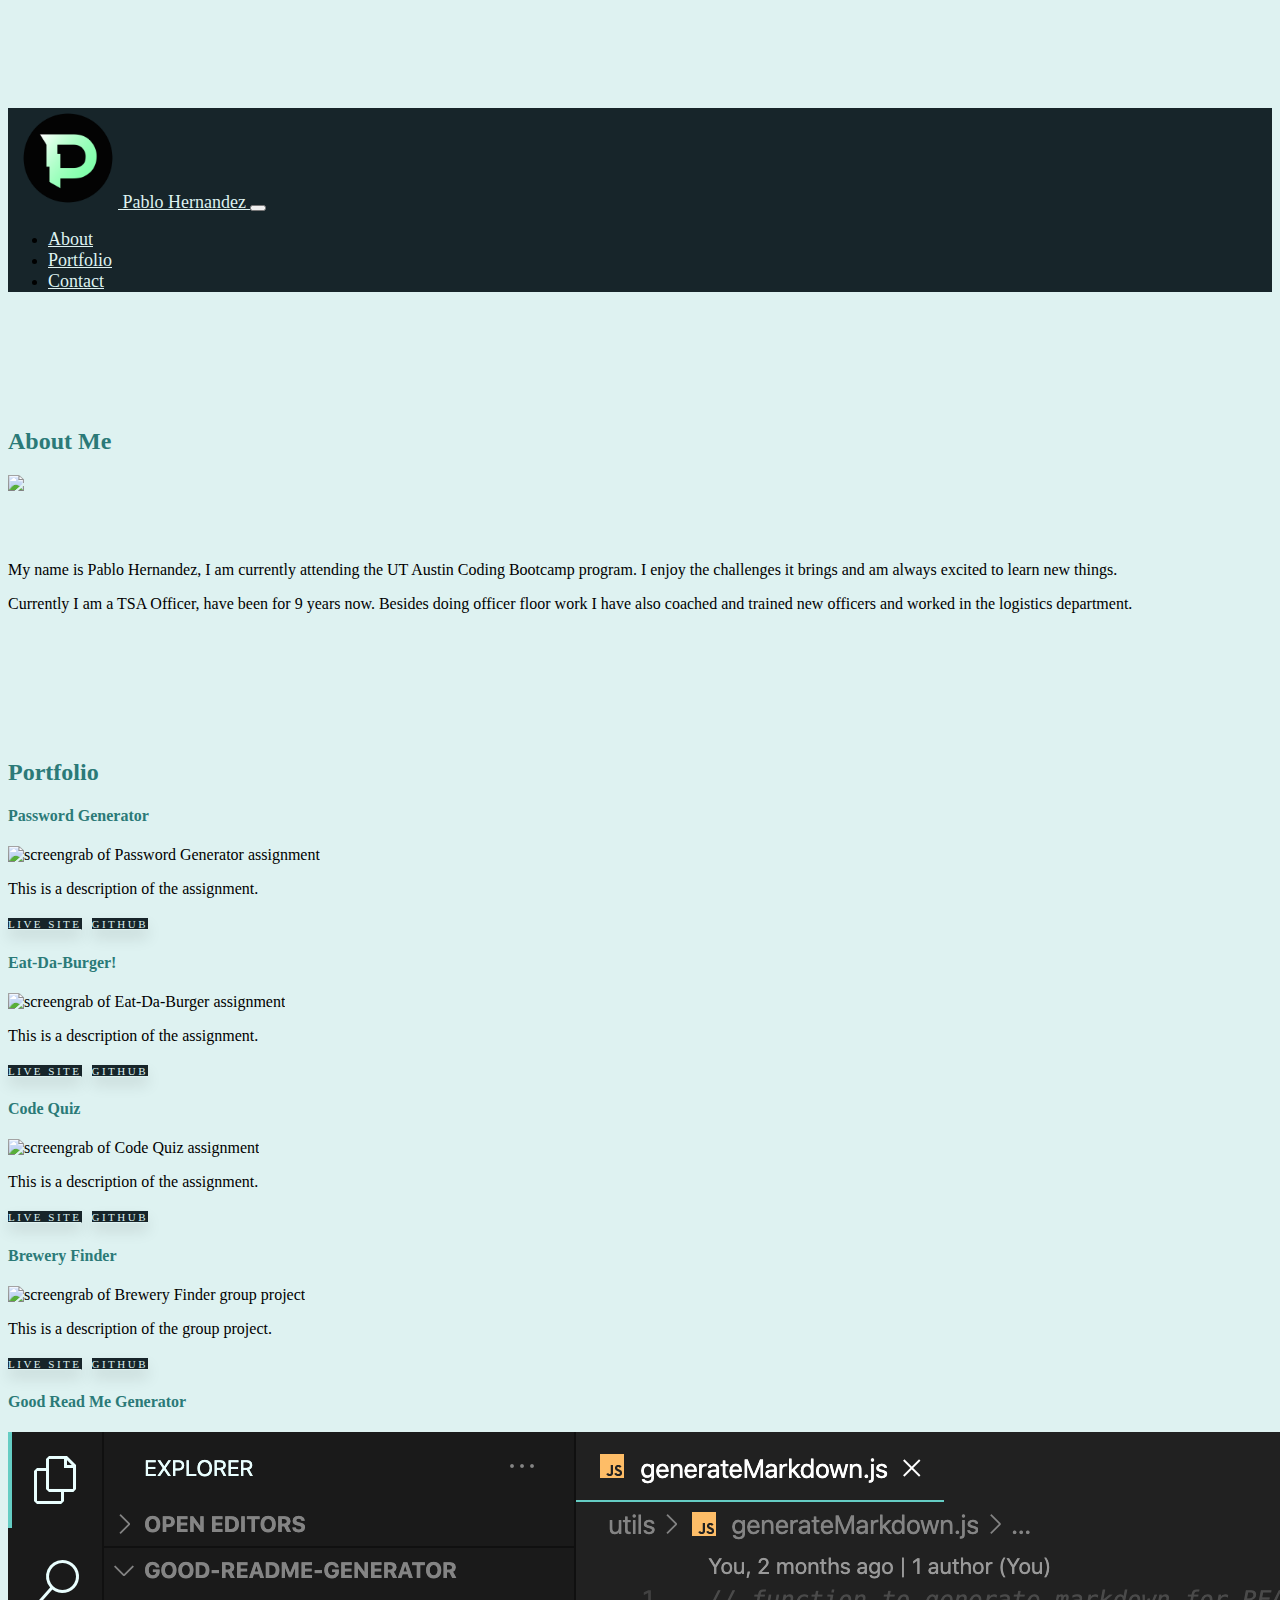
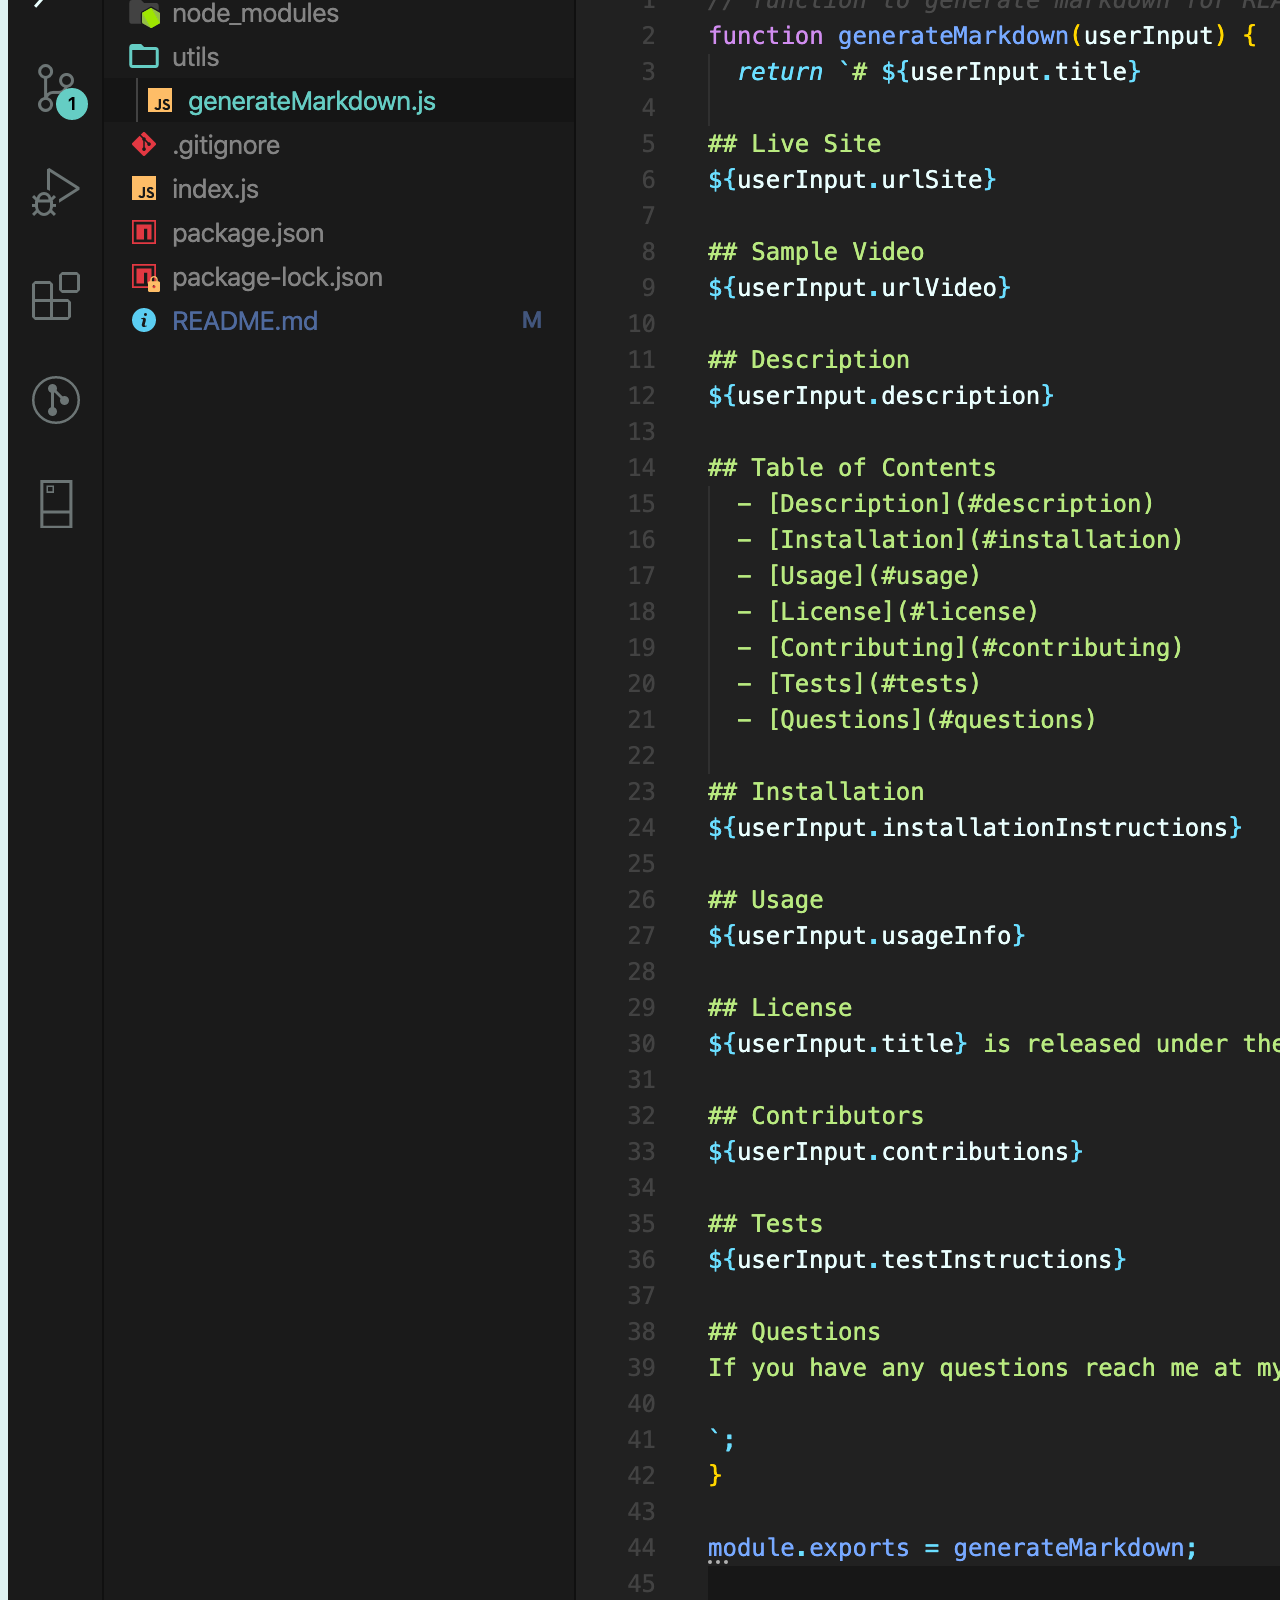
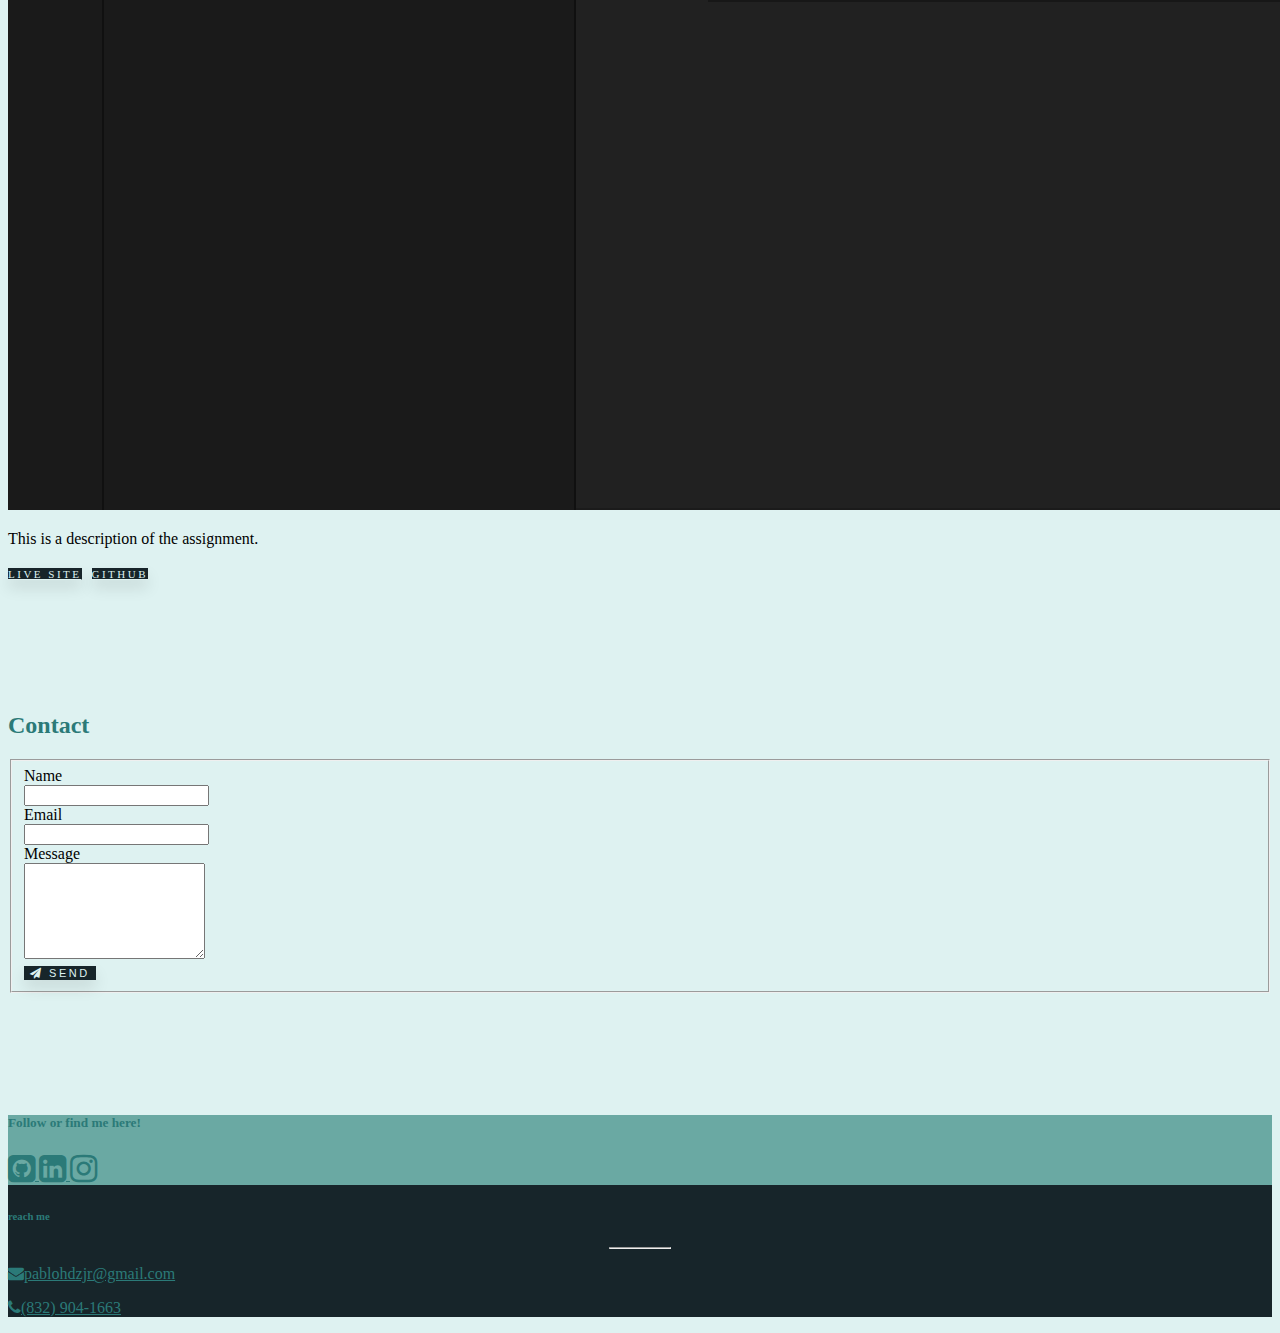
==== commit e851d3a5: "added readme generator project" ====
--- a/index.html
+++ b/index.html
@@ -144,7 +144,7 @@
                       <img src="assets/BrewFinder.png" alt="screengrab of Brewery Finder group project" class="card-img-top"/>
                   </div>
                   <div class="card-body">
-                      <p>This is a description of the assignment.</p>
+                      <p>This is a description of the group project.</p>
                   </div>
                 <div class="card-footer bg-white">
                     <a href="https://brandonejenkins.github.io/Beer-Finder/" class="btn btn-sm btn-secondary" target="blank">Live Site</a>  
@@ -152,6 +152,26 @@
                 </div>
               </div>     
             </div>
+
+            <div class="col-md-6 col-lg-4">
+              <div class="card border-0 shadow p-1">
+                  <div class="media-body">
+                      <h4 class="card-title">Good Read Me Generator</h4>
+                  </div>
+                  <div class="card-media">
+                      <img src="assets/ReadMeGen.png" alt="screengrab of Good Read Me Generator assignment" class="card-img-top"/>
+                  </div>
+                  <div class="card-body">
+                      <p>This is a description of the assignment.</p>
+                  </div>
+                <div class="card-footer bg-white">
+                    <a href="" class="btn btn-sm btn-secondary" target="blank">Live Site</a>  
+                    <a href="https://github.com/medszilla26/good-readme-generator" class="btn btn-sm btn-secondary" target="blank">GitHub</a>
+                </div>
+              </div>     
+            </div>
+
+
         </div>
     </section>
 
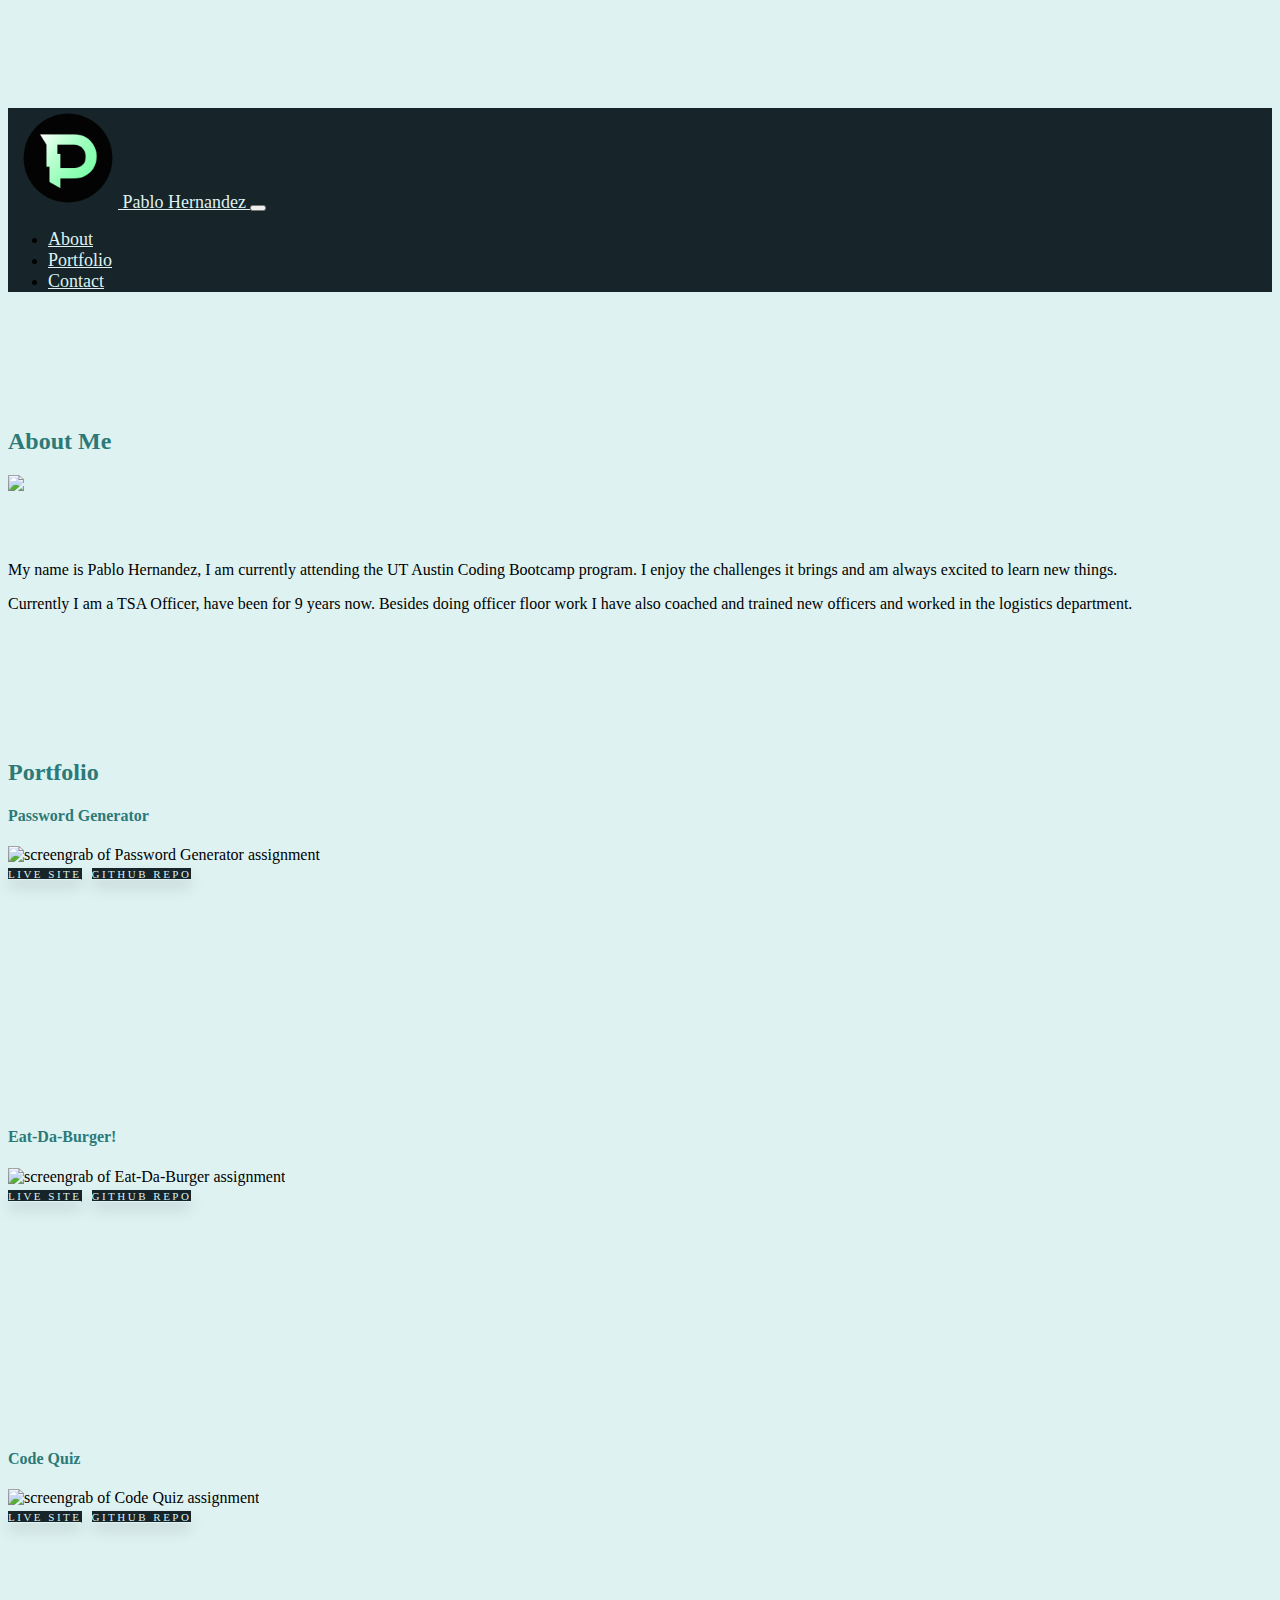
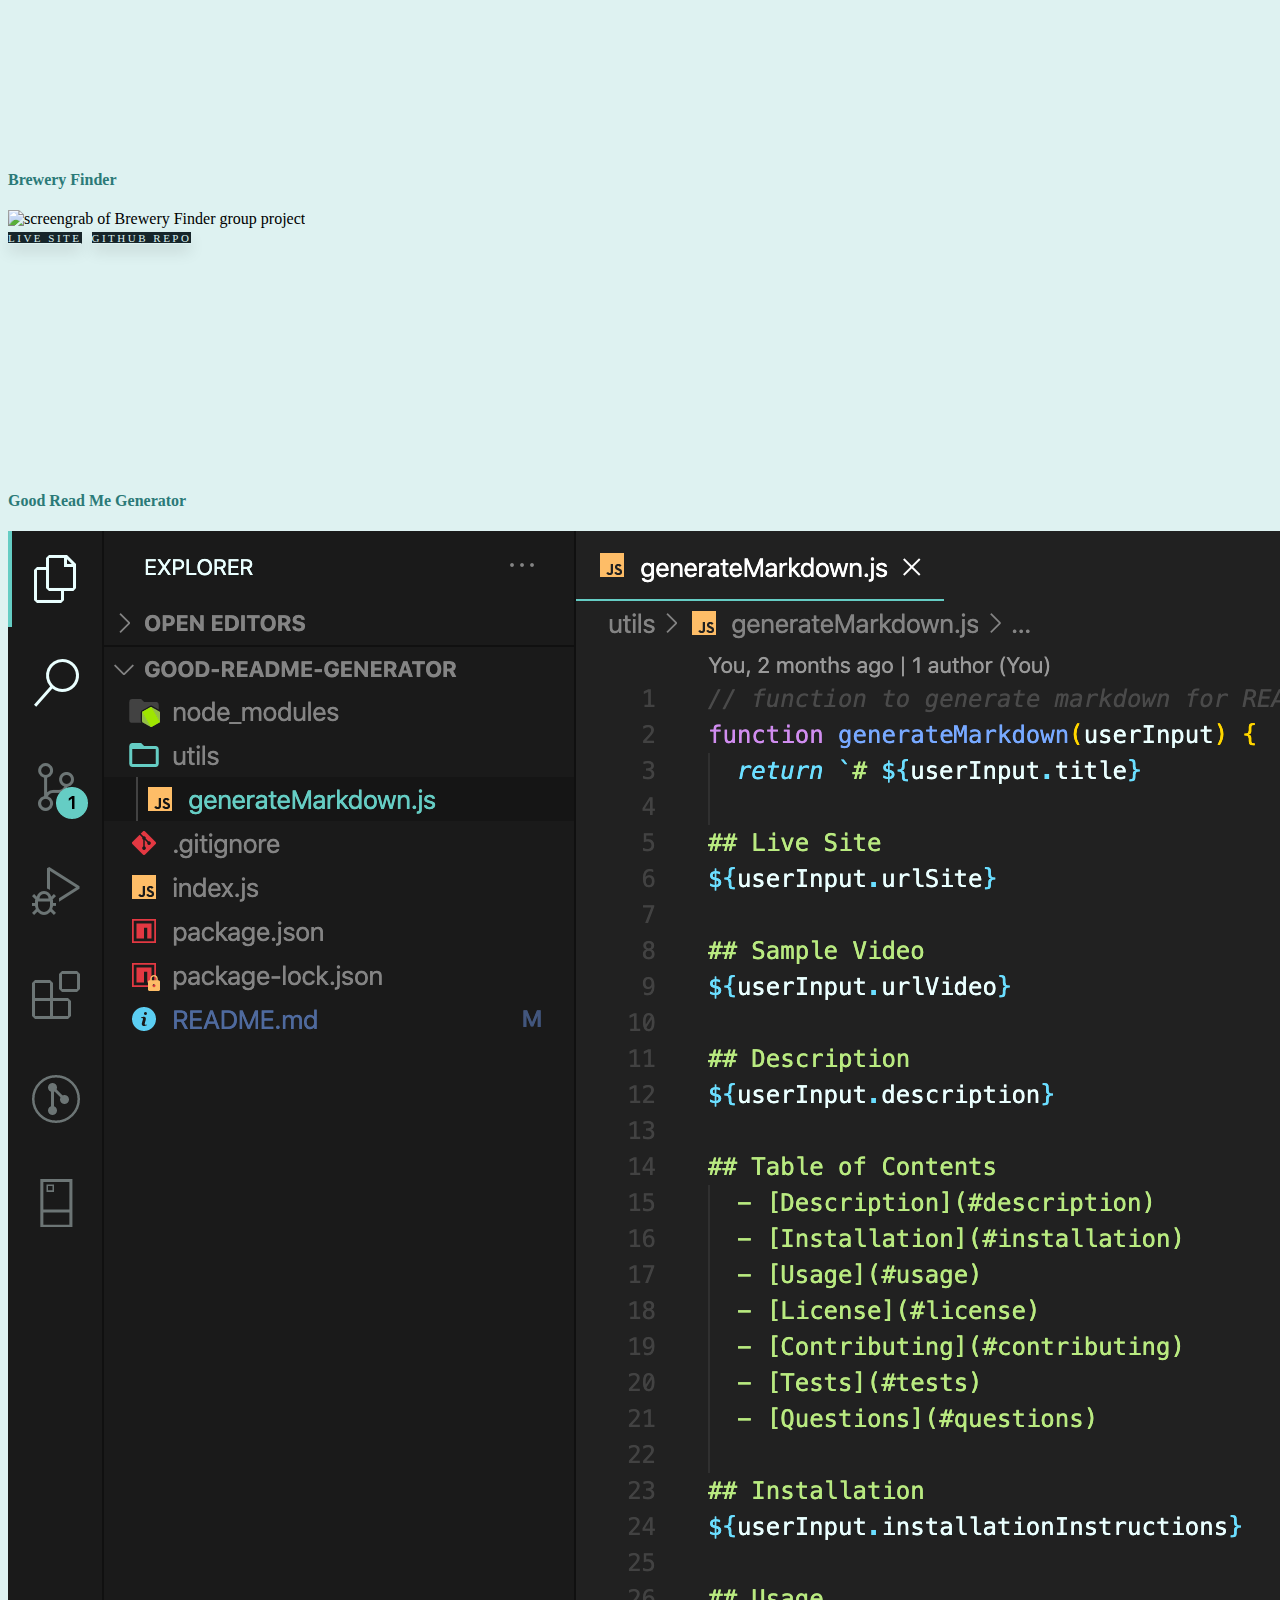
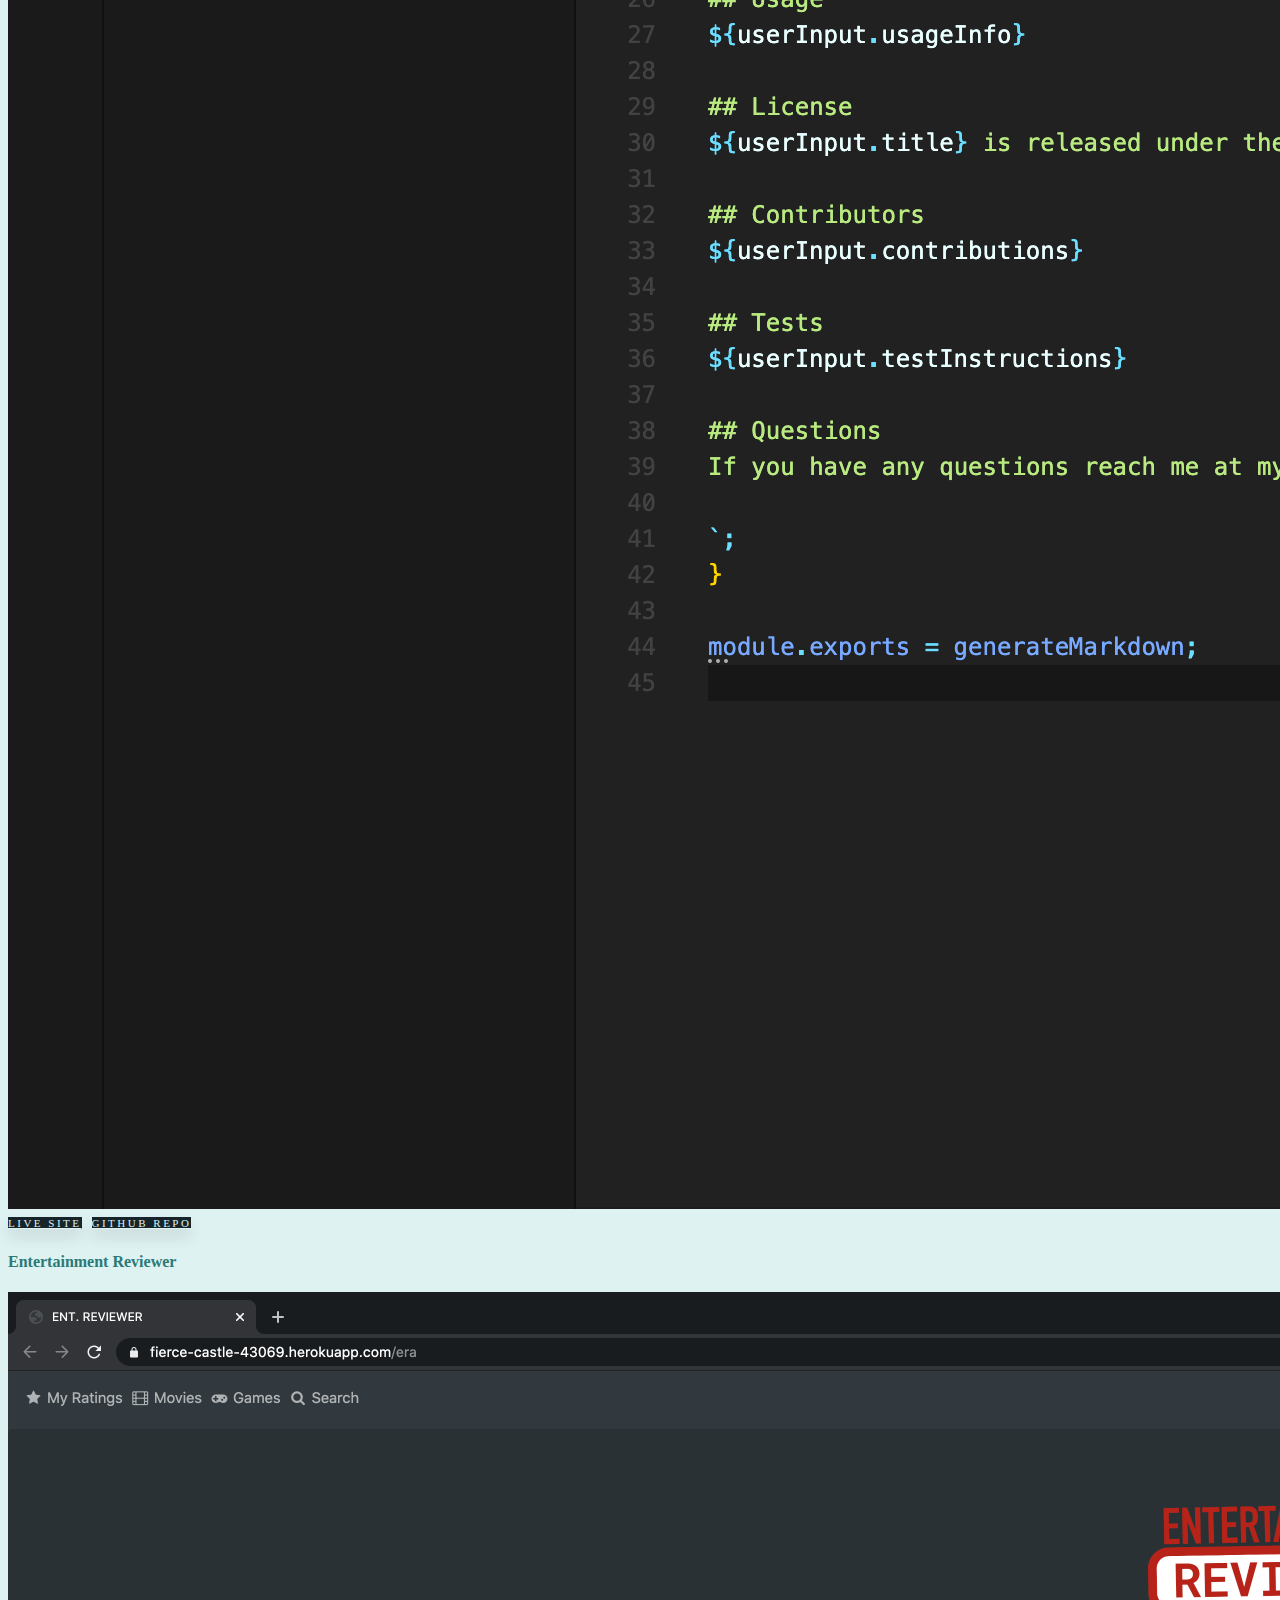
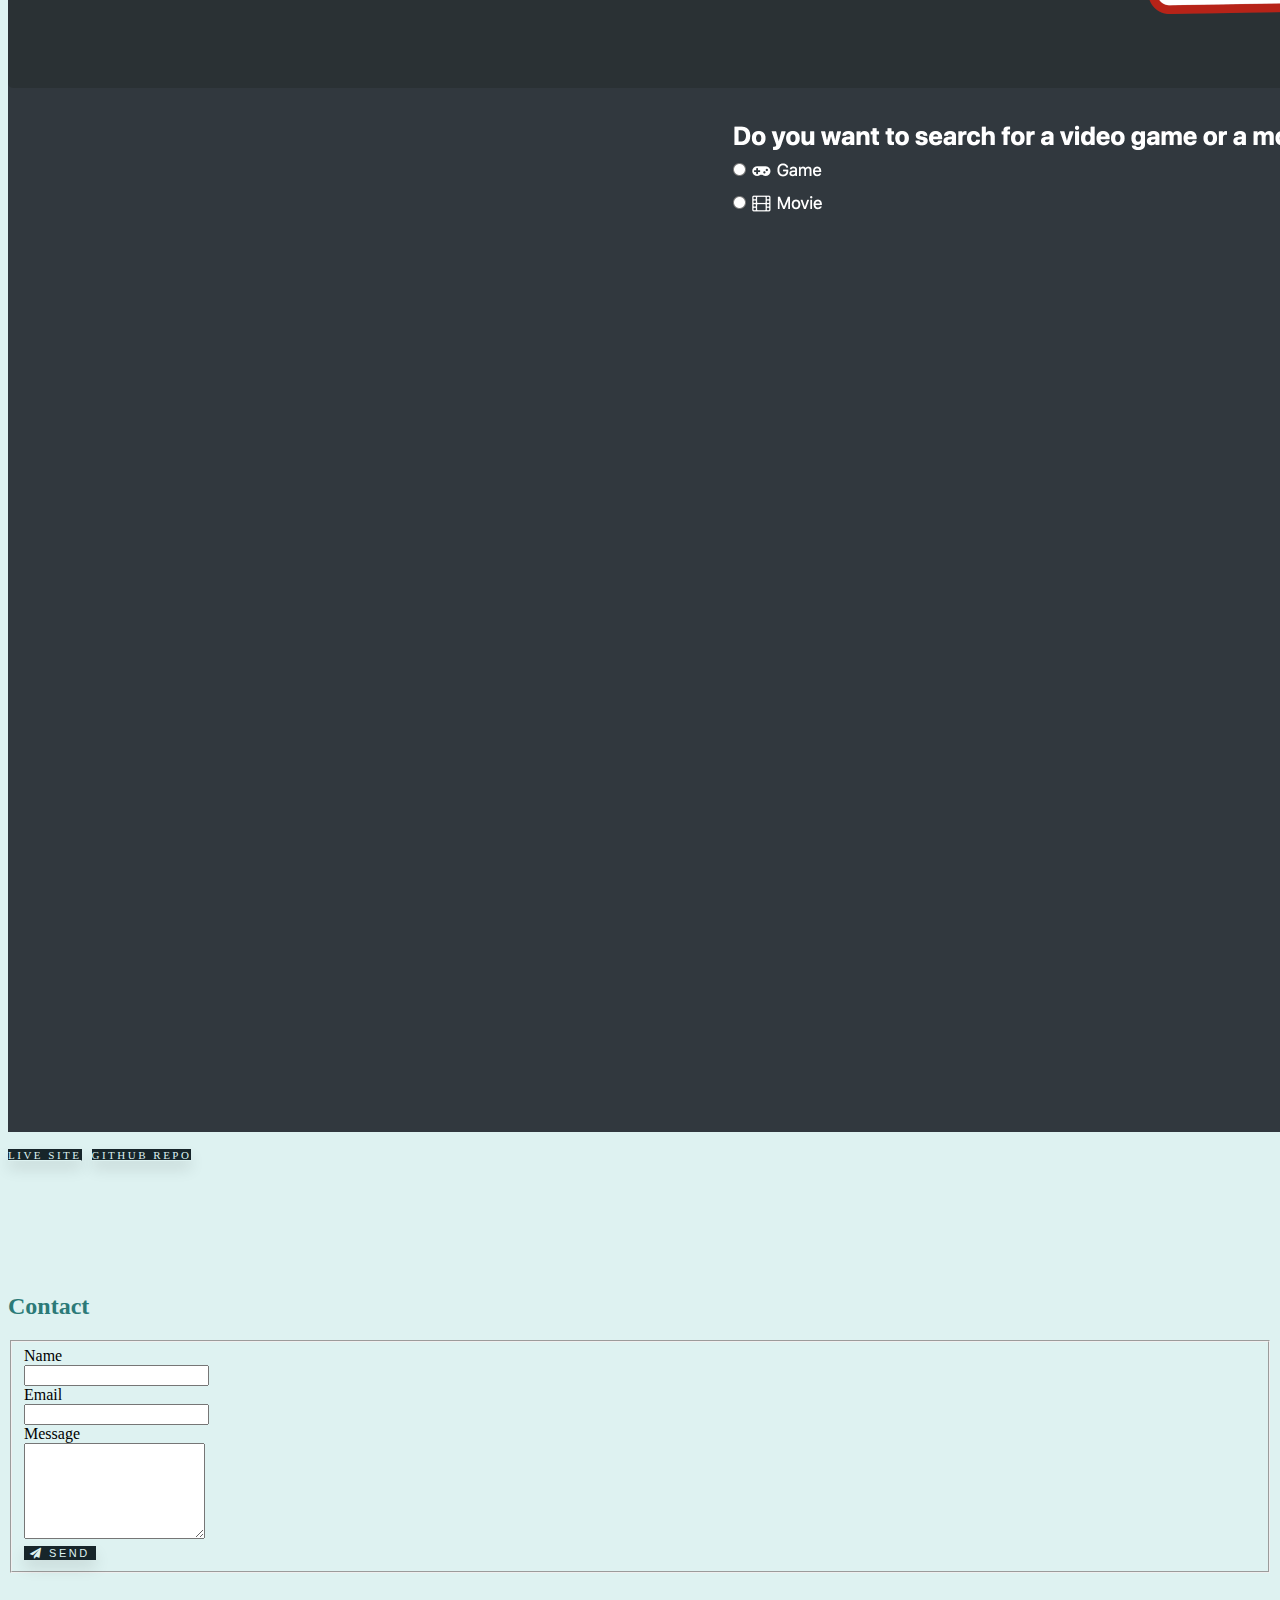
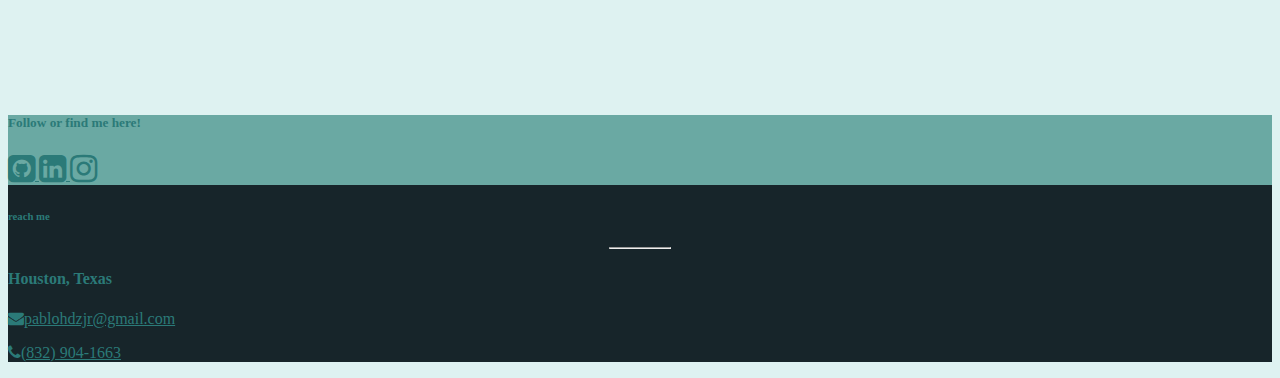
==== commit 581d3691: "cleaned up styling" ====
--- a/index.html
+++ b/index.html
@@ -82,91 +82,92 @@
         <div class="row">
           
             <div class="col-md-6 col-lg-4">
-              <div class="card border-0 shadow p-1">
+              <div class="card border-1 shadow p-1">
                   <div class="media-body">
                       <h4 class="card-title">Password Generator</h4>
                   </div>
                   <div class="card-media">
                       <img src="assets/PasswordGenerator.png" alt="screengrab of Password Generator assignment" class="card-img-top"/>
                   </div>
-                  <div class="card-body">
-                      <p>This is a description of the assignment.</p>
-                  </div>
-                  <div class="card-footer bg-white">
+
+                  <div class="card-body bg-white">
                     <a href="https://medszilla26.github.io/password-generator/" class="btn btn-sm btn-secondary" target="blank">Live Site</a>  
-                    <a href="https://github.com/medszilla26/password-generator" class="btn btn-sm btn-secondary" target="blank">GitHub</a>
-                  </div>
-                </div>
-            </div>
-
-            <div class="col-md-6 col-lg-4">
-              <div class="card border-0 shadow p-1">
+                    <a href="https://github.com/medszilla26/password-generator" class="btn btn-sm btn-secondary" target="blank">GitHub Repo</a>
+                  </div>
+                </div>
+            </div>
+
+            <div class="col-md-6 col-lg-4">
+              <div class="card border-1 shadow p-1">
                   <div class="media-body">
                       <h4 class="card-title">Eat-Da-Burger!</h4>
                   </div>
                   <div class="card-media">
                       <img src="assets/BurgerApp.png" alt="screengrab of Eat-Da-Burger assignment" class="card-img-top"/>
                   </div>
-                  <div class="card-body">
-                      <p>This is a description of the assignment.</p>
-                  </div>
-                <div class="card-footer bg-white">
+                <div class="card-body bg-white">
                     <a href="https://fierce-eyrie-21522.herokuapp.com/" class="btn btn-sm btn-secondary" target="blank">Live Site</a>  
-                    <a href="https://github.com/medszilla26/eat-da-burger" class="btn btn-sm btn-secondary" target="blank">GitHub</a>
+                    <a href="https://github.com/medszilla26/eat-da-burger" class="btn btn-sm btn-secondary" target="blank">GitHub Repo</a>
                 </div>
               </div>     
             </div>
                 
             <div class="col-md-6 col-lg-4">
-              <div class="card border-0 shadow p-1">
+              <div class="card border-1 shadow p-1">
                   <div class="media-body">
                       <h4 class="card-title">Code Quiz</h4>
                   </div>
                   <div class="card-media">
                       <img src="assets/CodeQuiz.png" alt="screengrab of Code Quiz assignment" class="card-img-top"/>
                   </div>
-                  <div class="card-body">
-                      <p>This is a description of the assignment.</p>
-                  </div>
-                <div class="card-footer bg-white">
+                <div class="card-body bg-white">
                     <a href="https://medszilla26.github.io/timed-code-quiz/" class="btn btn-sm btn-secondary" target="blank">Live Site</a>  
-                    <a href="https://github.com/medszilla26/timed-code-quiz" class="btn btn-sm btn-secondary" target="blank">GitHub</a>
+                    <a href="https://github.com/medszilla26/timed-code-quiz" class="btn btn-sm btn-secondary" target="blank">GitHub Repo</a>
                 </div>
               </div>     
             </div>
                
             <div class="col-md-6 col-lg-4">
-              <div class="card border-0 shadow p-1">
+              <div class="card border-1 shadow p-1">
                   <div class="media-body">
                       <h4 class="card-title">Brewery Finder</h4>
                   </div>
                   <div class="card-media">
                       <img src="assets/BrewFinder.png" alt="screengrab of Brewery Finder group project" class="card-img-top"/>
                   </div>
-                  <div class="card-body">
-                      <p>This is a description of the group project.</p>
-                  </div>
-                <div class="card-footer bg-white">
+                <div class="card-body bg-white">
                     <a href="https://brandonejenkins.github.io/Beer-Finder/" class="btn btn-sm btn-secondary" target="blank">Live Site</a>  
-                    <a href="https://github.com/BrandonEJenkins/Beer-Finder/tree/pablo" class="btn btn-sm btn-secondary" target="blank">GitHub</a>
-                </div>
-              </div>     
-            </div>
-
-            <div class="col-md-6 col-lg-4">
-              <div class="card border-0 shadow p-1">
+                    <a href="https://github.com/BrandonEJenkins/Beer-Finder/tree/pablo" class="btn btn-sm btn-secondary" target="blank">GitHub Repo</a>
+                </div>
+              </div>     
+            </div>
+
+            <div class="col-md-6 col-lg-4">
+              <div class="card border-1 shadow p-1">
                   <div class="media-body">
                       <h4 class="card-title">Good Read Me Generator</h4>
                   </div>
                   <div class="card-media">
                       <img src="assets/ReadMeGen.png" alt="screengrab of Good Read Me Generator assignment" class="card-img-top"/>
                   </div>
-                  <div class="card-body">
-                      <p>This is a description of the assignment.</p>
-                  </div>
-                <div class="card-footer bg-white">
+                  <div class="card-body bg-white">
                     <a href="" class="btn btn-sm btn-secondary" target="blank">Live Site</a>  
-                    <a href="https://github.com/medszilla26/good-readme-generator" class="btn btn-sm btn-secondary" target="blank">GitHub</a>
+                    <a href="https://github.com/medszilla26/good-readme-generator" class="btn btn-sm btn-secondary" target="blank">GitHub Repo</a>
+                </div>
+              </div>     
+            </div>
+            
+            <div class="col-md-6 col-lg-4">
+              <div class="card border-1 shadow p-1">
+                  <div class="media-body">
+                      <h4 class="card-title">Entertainment Reviewer</h4>
+                  </div>
+                  <div class="card-media">
+                      <img src="assets/EntertainmentReviewer.png" alt="screengrab of Entertainment Reviewer group project" class="card-img-top"/>
+                  </div>
+                  <div class="card-body bg-white">
+                    <a href="https://fierce-castle-43069.herokuapp.com/era" class="btn btn-sm btn-secondary" target="blank">Live Site</a>  
+                    <a href="https://github.com/Ramong06/EntertainmentReviewApp.github.io/tree/pablo" class="btn btn-sm btn-secondary" target="blank">GitHub Repo</a>
                 </div>
               </div>     
             </div>
@@ -277,6 +278,10 @@
                     class="accent-3 mb-4 mt-0 d-inline-block mx-auto"
                     style="width: 60px;"
                     />
+                    <!-- Location -->
+                    <p>
+                        <h4>Houston, Texas</h4>
+                    </p>
                     <!-- Email Address -->
                     <p>
                         <a class="mailto" href="mailto:pablohdzjr@gmail.com">
--- a/assets/style.css
+++ b/assets/style.css
@@ -106,4 +106,5 @@
 
 .card {
   margin-top: 20px;
+  min-height: 300px;
 }
